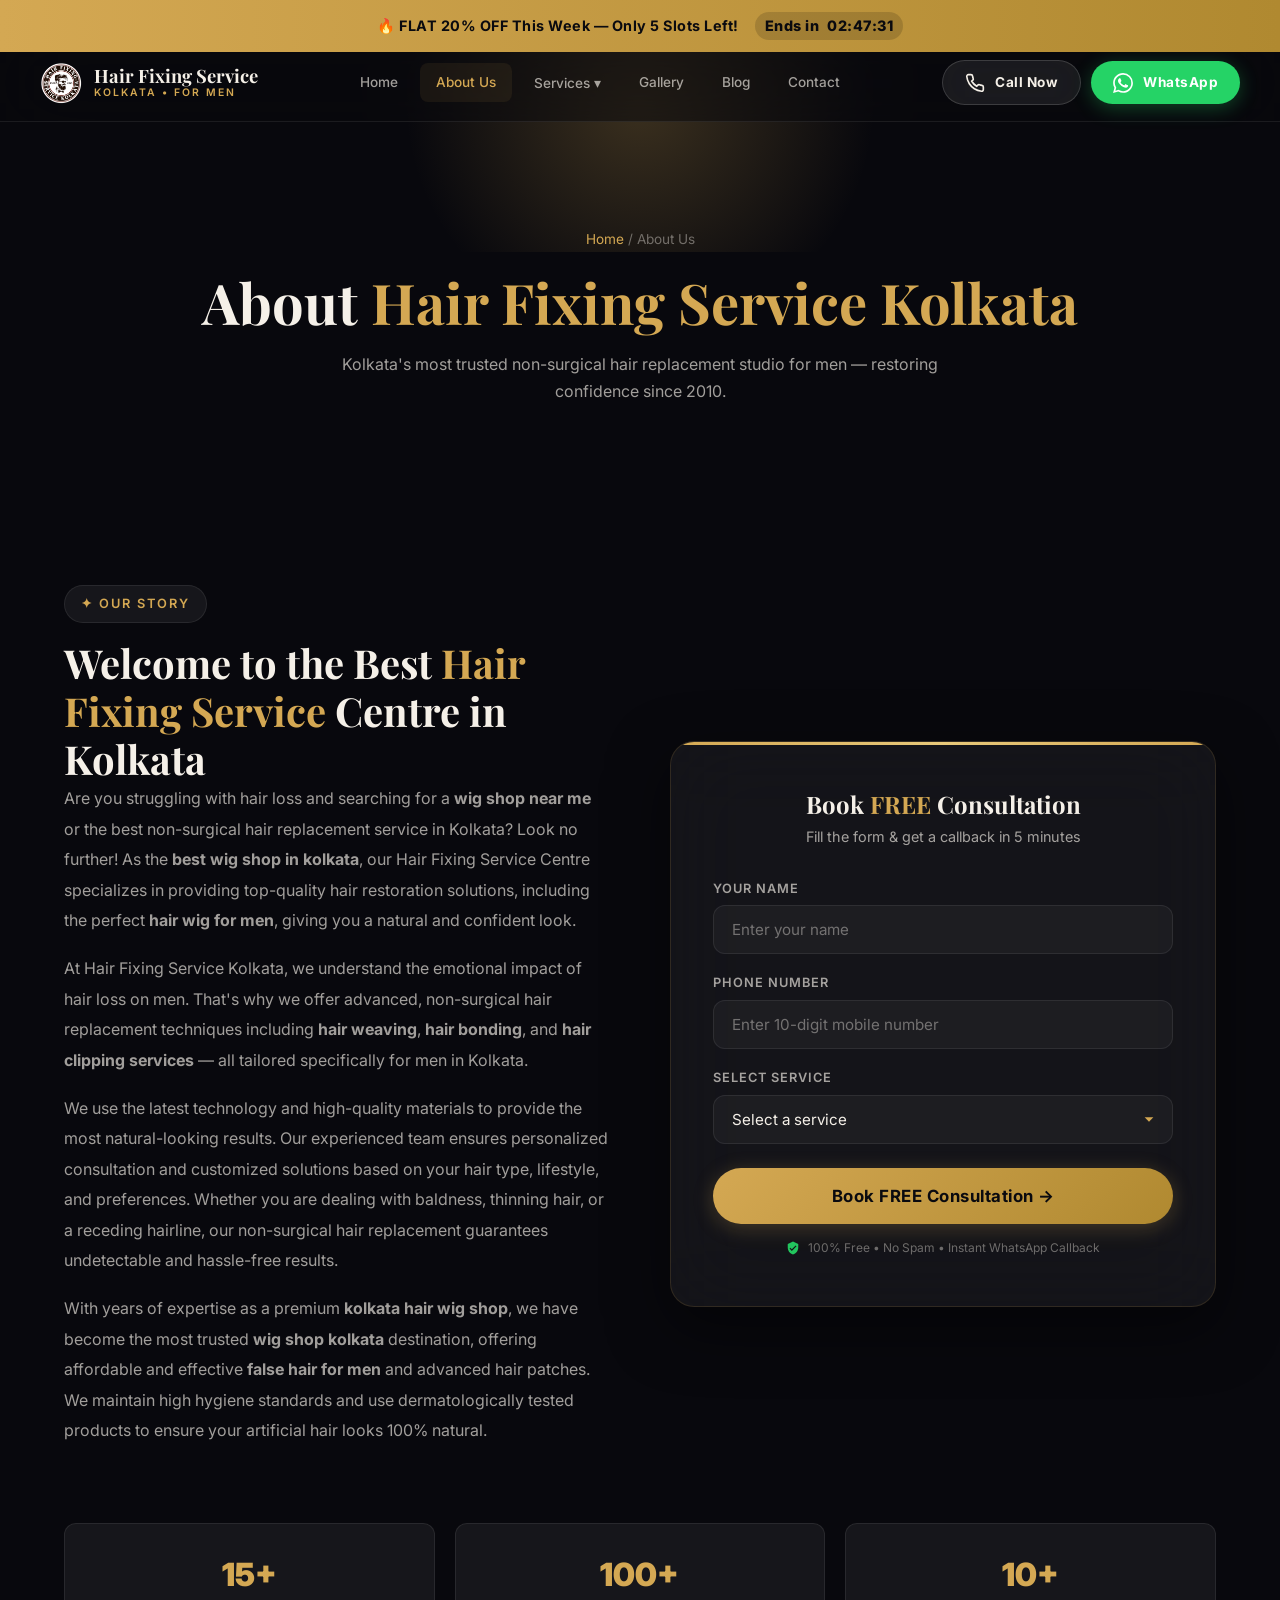
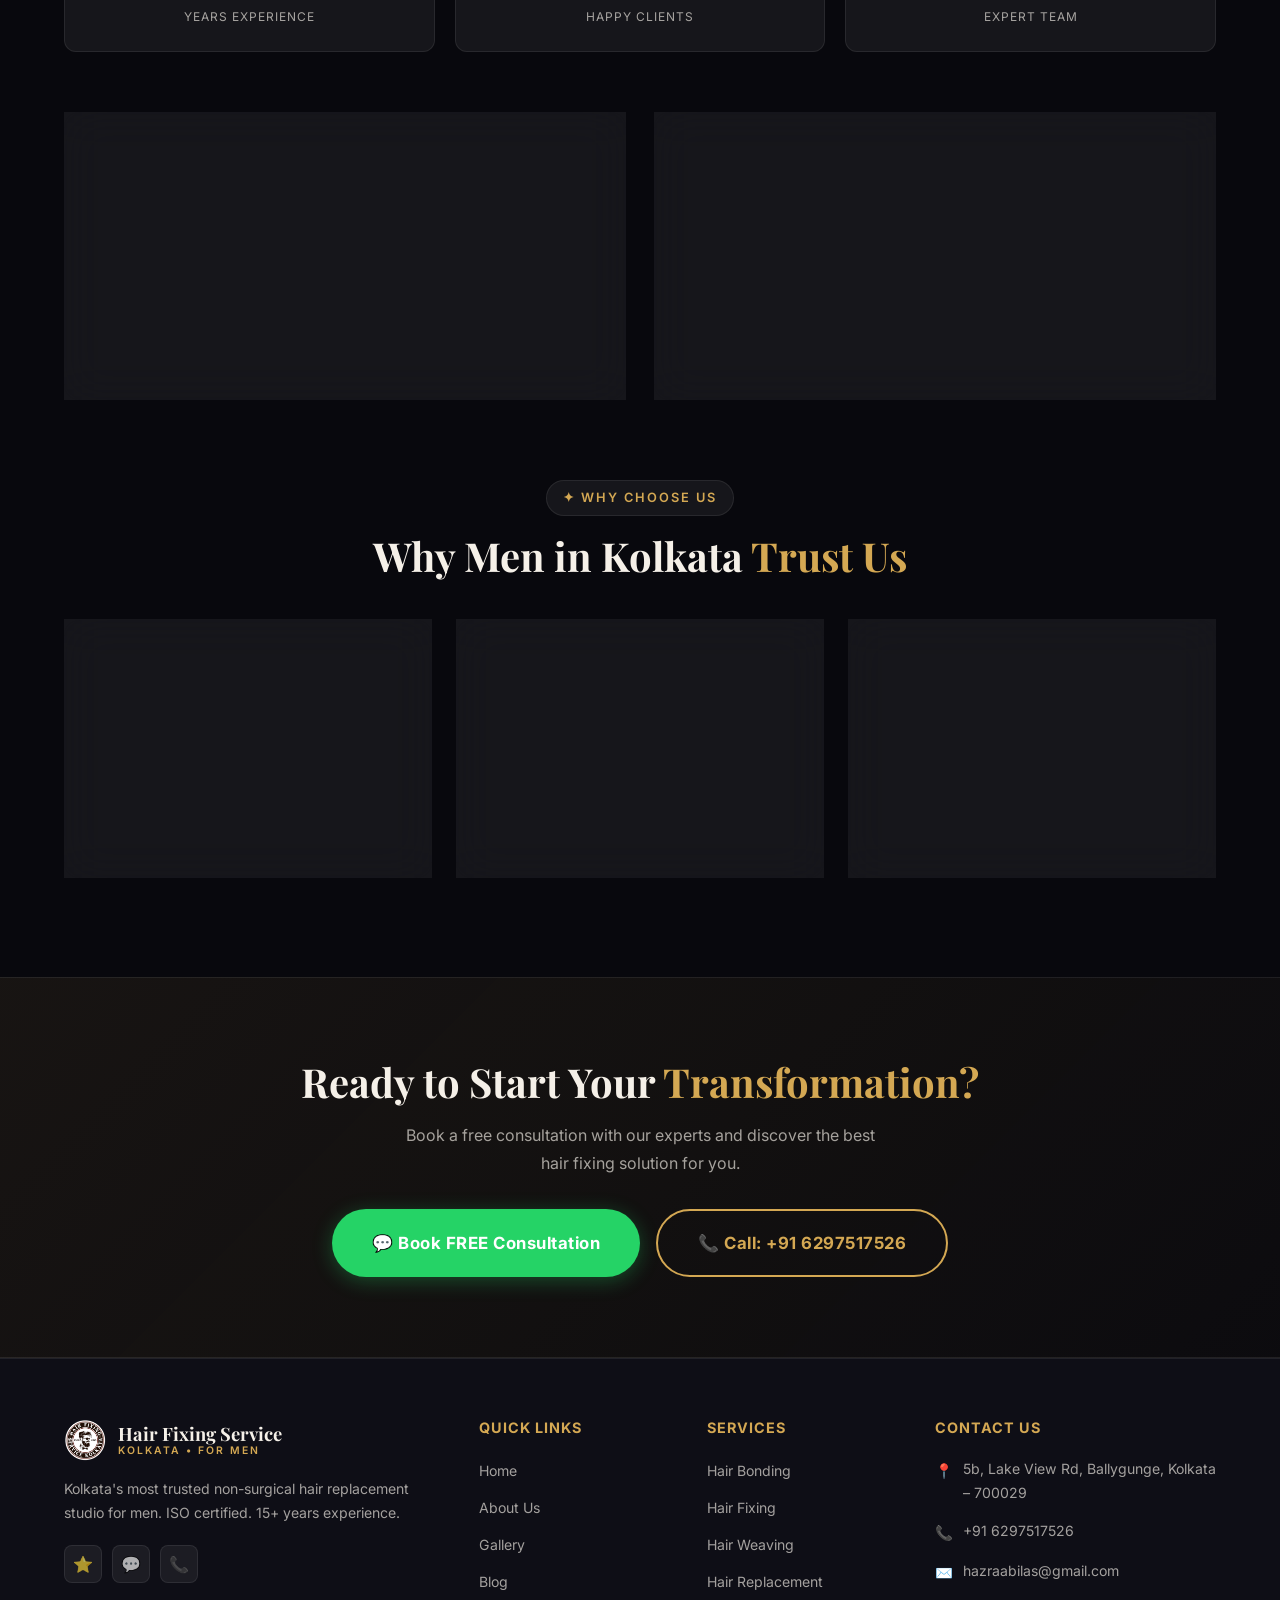
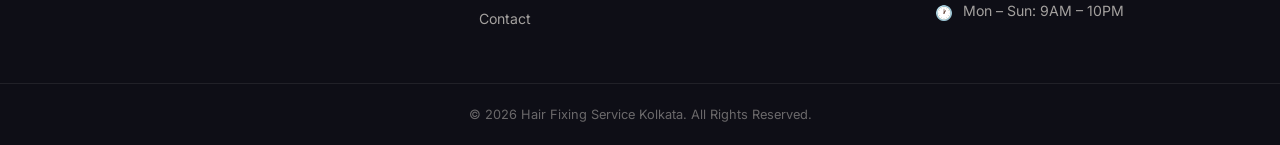
==== about.html @ 11f14f3f "second update" ====
<!DOCTYPE html>
<html lang="en">

<head>
    <meta charset="UTF-8">
    <meta name="viewport" content="width=device-width, initial-scale=1.0">
    <meta name="description"
        content="About Hair Fixing Service Kolkata — Kolkata's most trusted non-surgical hair replacement studio for men. 15+ years experience, 200+ happy clients, ISO certified. Learn about our mission, vision, and expert team.">
    <meta name="keywords"
        content="about hair fixing service kolkata, hair fixing studio kolkata, non surgical hair replacement kolkata, hair patch expert kolkata, best wig shop in kolkata, wig for men, kolkata hair wig shop, hair wig shop kolkata, hair wig for men kolkata, wig in kolkata, false hair for men, wig shop kolkata, wig shop in kolkata, best hair wig shop in kolkata">
    <title>About Us | Hair Fixing Service Kolkata | 15+ Years Trusted Experience</title>
    <link rel="icon" href="images/logo.png" sizes="32x32">
    <link rel="stylesheet" href="css/styles.css">
</head>

<body>

    <!-- URGENCY BANNER -->
    <div class="urgency-banner" id="urgencyBanner">
        <span>🔥 FLAT 20% OFF This Week — Only 5 Slots Left! <span class="countdown">Ends in <span
                    class="countdown-timer">02:47:33</span></span></span>
    </div>

    <!-- HEADER -->
    <header class="header has-banner" id="mainHeader">
        <div class="header-inner">
            <a href="index.html" class="logo">
                <img src="images/logo.png" alt="Hair Fixing Service Kolkata Logo">
                <div class="logo-text">Hair Fixing Service<small>Kolkata • For Men</small></div>
            </a>
            <nav class="nav-links" id="navLinks">
                <a href="index.html">Home</a>
                <a href="about.html" class="active">About Us</a>
                <div class="nav-dropdown">
                    <a href="#">Services ▾</a>
                    <div class="dropdown-menu">
                        <a href="hair-bonding.html">Hair Bonding</a>
                        <a href="hair-fixing.html">Hair Fixing</a>
                        <a href="hair-weaving.html">Hair Weaving</a>
                        <a href="hair-replacement.html">Hair Replacement</a>
                    </div>
                </div>
                <a href="gallery.html">Gallery</a>
                <a href="blog.html">Blog</a>
                <a href="contact.html">Contact</a>
            </nav>
            <div class="header-cta">
                <a href="tel:+916297517526" class="btn btn-call btn-sm"><svg class="btn-icon" viewBox="0 0 24 24"
                        fill="none" stroke="currentColor" stroke-width="2">
                        <path
                            d="M22 16.92v3a2 2 0 01-2.18 2 19.79 19.79 0 01-8.63-3.07 19.5 19.5 0 01-6-6 19.79 19.79 0 01-3.07-8.67A2 2 0 014.11 2h3a2 2 0 012 1.72c.127.96.361 1.903.7 2.81a2 2 0 01-.45 2.11L8.09 9.91a16 16 0 006 6l1.27-1.27a2 2 0 012.11-.45c.907.339 1.85.573 2.81.7A2 2 0 0122 16.92z" />
                    </svg>Call Now</a>
                <a href="https://wa.me/916297517526?text=Hi!%20I%20want%20to%20know%20about%20hair%20fixing%20services."
                    class="btn btn-whatsapp btn-sm" target="_blank"><svg class="btn-icon" viewBox="0 0 24 24"
                        fill="currentColor">
                        <path
                            d="M17.472 14.382c-.297-.149-1.758-.867-2.03-.967-.273-.099-.471-.148-.67.15-.197.297-.767.966-.94 1.164-.173.199-.347.223-.644.075-.297-.15-1.255-.463-2.39-1.475-.883-.788-1.48-1.761-1.653-2.059-.173-.297-.018-.458.13-.606.134-.133.298-.347.446-.52.149-.174.198-.298.298-.497.099-.198.05-.371-.025-.52-.075-.149-.669-1.612-.916-2.207-.242-.579-.487-.5-.669-.51-.173-.008-.371-.01-.57-.01-.198 0-.52.074-.792.372-.272.297-1.04 1.016-1.04 2.479 0 1.462 1.065 2.875 1.213 3.074.149.198 2.096 3.2 5.077 4.487.709.306 1.262.489 1.694.625.712.227 1.36.195 1.871.118.571-.085 1.758-.719 2.006-1.413.248-.694.248-1.289.173-1.413-.074-.124-.272-.198-.57-.347m-5.421 7.403h-.004a9.87 9.87 0 01-5.031-1.378l-.361-.214-3.741.982.998-3.648-.235-.374a9.86 9.86 0 01-1.51-5.26c.001-5.45 4.436-9.884 9.888-9.884 2.64 0 5.122 1.03 6.988 2.898a9.825 9.825 0 012.893 6.994c-.003 5.45-4.437 9.884-9.885 9.884m8.413-18.297A11.815 11.815 0 0012.05 0C5.495 0 .16 5.335.157 11.892c0 2.096.547 4.142 1.588 5.945L.057 24l6.305-1.654a11.882 11.882 0 005.683 1.448h.005c6.554 0 11.89-5.335 11.893-11.893a11.821 11.821 0 00-3.48-8.413z" />
                    </svg>WhatsApp</a>
            </div>
            <div class="menu-toggle" id="menuToggle"><span></span><span></span><span></span></div>
        </div>
    </header>
    <div class="nav-overlay" id="navOverlay"></div>

    <!-- PAGE HERO -->
    <section class="page-hero">
        <div class="container">
            <p class="breadcrumb"><a href="index.html">Home</a> / About Us</p>
            <h1>About <span class="text-gold">Hair Fixing Service Kolkata</span></h1>
            <p>Kolkata's most trusted non-surgical hair replacement studio for men — restoring confidence since 2010.
            </p>
        </div>
    </section>

    <!-- ABOUT CONTENT -->
    <section class="about-content">
        <div class="container">
            <div class="about-grid reveal">
                <div class="about-text">
                    <span class="section-tag">✦ Our Story</span>
                    <h2>Welcome to the Best <span class="text-gold">Hair Fixing Service</span> Centre in Kolkata</h2>
                    <p>Are you struggling with hair loss and searching for a <strong>wig shop near me</strong> or the
                        best non-surgical hair replacement service in Kolkata? Look no further! As the <strong>best wig
                            shop in kolkata</strong>, our Hair Fixing Service Centre specializes in providing
                        top-quality hair restoration solutions, including the perfect <strong>hair wig for men</strong>,
                        giving you a natural and confident look.</p>
                    <p>At Hair Fixing Service Kolkata, we understand the emotional impact of hair loss on men. That's
                        why we offer advanced, non-surgical hair replacement techniques including <strong>hair
                            weaving</strong>, <strong>hair bonding</strong>, and <strong>hair clipping services</strong>
                        — all tailored specifically for men in Kolkata.</p>
                    <p>We use the latest technology and high-quality materials to provide the most natural-looking
                        results. Our experienced team ensures personalized consultation and customized solutions based
                        on your hair type, lifestyle, and preferences. Whether you are dealing with baldness, thinning
                        hair, or a receding hairline, our non-surgical hair replacement guarantees undetectable and
                        hassle-free results.</p>
                    <p>With years of expertise as a premium <strong>kolkata hair wig shop</strong>, we have become the
                        most trusted <strong>wig shop kolkata</strong> destination, offering affordable and effective
                        <strong>false hair for men</strong> and advanced hair patches. We maintain high hygiene
                        standards and use dermatologically tested products to ensure your artificial hair looks 100%
                        natural.</p>
                </div>
                <div>
                    <div class="hero-form-card">
                        <h3>Book <span class="text-gold">FREE</span> Consultation</h3>
                        <p class="form-subtitle">Fill the form & get a callback in 5 minutes</p>
                        <form class="lead-form">
                            <div class="form-group">
                                <label for="aboutName">Your Name</label>
                                <input type="text" id="aboutName" name="name" placeholder="Enter your name" required>
                            </div>
                            <div class="form-group">
                                <label for="aboutPhone">Phone Number</label>
                                <input type="tel" id="aboutPhone" name="phone"
                                    placeholder="Enter 10-digit mobile number" required>
                            </div>
                            <div class="form-group">
                                <label for="aboutService">Select Service</label>
                                <select id="aboutService" name="service">
                                    <option value="General Enquiry">Select a service</option>
                                    <option value="Hair Bonding">Hair Bonding</option>
                                    <option value="Hair Fixing">Hair Fixing</option>
                                    <option value="Hair Weaving">Hair Weaving</option>
                                    <option value="Non-Surgical Hair Replacement">Non-Surgical Hair Replacement</option>
                                </select>
                            </div>
                            <button type="submit" class="btn btn-primary btn-lg form-submit-btn">Book FREE Consultation
                                →</button>
                        </form>
                        <div class="form-trust">
                            <svg viewBox="0 0 24 24" fill="currentColor" width="14" height="14">
                                <path
                                    d="M12 1L3 5v6c0 5.55 3.84 10.74 9 12 5.16-1.26 9-6.45 9-12V5l-9-4zm-2 16l-4-4 1.41-1.41L10 14.17l6.59-6.59L18 9l-8 8z" />
                            </svg>
                            100% Free • No Spam • Instant WhatsApp Callback
                        </div>
                    </div>
                </div>
            </div>

            <!-- Stats -->
            <div class="stats-grid reveal" style="margin-top:60px;">
                <div class="stat-card">
                    <div class="stat-number" data-count="15" data-suffix="+">0</div>
                    <div class="stat-label">Years Experience</div>
                </div>
                <div class="stat-card">
                    <div class="stat-number" data-count="200" data-suffix="+">0</div>
                    <div class="stat-label">Happy Clients</div>
                </div>
                <div class="stat-card">
                    <div class="stat-number" data-count="10" data-suffix="+">0</div>
                    <div class="stat-label">Expert Team</div>
                </div>
            </div>

            <!-- Mission & Vision -->
            <div class="mv-grid reveal">
                <div class="mv-card glass-card">
                    <h3>🎯 Our Mission</h3>
                    <p>To restore confidence and self-esteem in men experiencing hair loss. We provide cutting-edge,
                        non-surgical hair replacement solutions that offer a natural look and long-lasting results. Our
                        team is dedicated to helping men regain their youthful appearance with safe, affordable, and
                        effective hair restoration techniques.</p>
                </div>
                <div class="mv-card glass-card">
                    <h3>🔭 Our Vision</h3>
                    <p>To be the leading non-surgical hair replacement centre in Kolkata, recognized for excellence in
                        service, innovation, and customer satisfaction. We aim to revolutionize the hair replacement
                        industry by continually improving our techniques and products while maintaining the highest
                        standards of quality.</p>
                </div>
            </div>

            <!-- Why Choose Us -->
            <div style="text-align:center;margin-top:80px;" class="reveal">
                <span class="section-tag">✦ Why Choose Us</span>
                <h2>Why Men in Kolkata <span class="text-gold">Trust Us</span></h2>
            </div>
            <div class="why-grid reveal">
                <div class="glass-card" style="text-align:center;">
                    <div class="service-icon">😌</div>
                    <h3>Comfortable</h3>
                    <p>We believe looking good should never come at the cost of comfort. Our solutions are light,
                        secure, and easy to maintain — designed to blend seamlessly with your lifestyle.</p>
                </div>
                <div class="glass-card" style="text-align:center;">
                    <div class="service-icon">👁️</div>
                    <h3>Undetectable Natural Look</h3>
                    <p>Each solution is crafted to match your hairline, texture, and style for a flawless blend. No one
                        can tell the difference — not even you.</p>
                </div>
                <div class="glass-card" style="text-align:center;">
                    <div class="service-icon">🔒</div>
                    <h3>Long-Lasting Secure Fit</h3>
                    <p>Our hair solutions stay firm through daily life — no slips, no worries. Whether you're working,
                        exercising, or enjoying your day, your look stays perfect.</p>
                </div>
            </div>
        </div>
    </section>

    <!-- CTA -->
    <section class="cta-section reveal">
        <div class="container">
            <h2>Ready to Start Your <span class="text-gold">Transformation?</span></h2>
            <p>Book a free consultation with our experts and discover the best hair fixing solution for you.</p>
            <div class="cta-buttons">
                <a href="https://wa.me/916297517526?text=Hi!%20I%20want%20to%20book%20a%20FREE%20consultation."
                    class="btn btn-whatsapp btn-lg btn-pulse" target="_blank">💬 Book FREE Consultation</a>
                <a href="tel:+916297517526" class="btn btn-outline btn-lg">📞 Call: +91 6297517526</a>
            </div>
        </div>
    </section>

    <!-- FOOTER -->
    <footer class="footer">
        <div class="container">
            <div class="footer-grid">
                <div class="footer-brand">
                    <a href="index.html" class="logo"><img src="images/logo.png" alt="Logo">
                        <div class="logo-text">Hair Fixing Service<small>Kolkata • For Men</small></div>
                    </a>
                    <p>Kolkata's most trusted non-surgical hair replacement studio for men. ISO certified. 15+ years
                        experience.</p>
                    <div class="footer-social"><a href="https://g.page/r/CY317oGXOC3zEBM/review" target="_blank">⭐</a><a
                            href="https://wa.me/916297517526" target="_blank">💬</a><a href="tel:+916297517526">📞</a>
                    </div>
                </div>
                <div class="footer-col">
                    <h4>Quick Links</h4>
                    <ul>
                        <li><a href="index.html">Home</a></li>
                        <li><a href="about.html">About Us</a></li>
                        <li><a href="gallery.html">Gallery</a></li>
                        <li><a href="blog.html">Blog</a></li>
                        <li><a href="contact.html">Contact</a></li>
                    </ul>
                </div>
                <div class="footer-col">
                    <h4>Services</h4>
                    <ul>
                        <li><a href="hair-bonding.html">Hair Bonding</a></li>
                        <li><a href="hair-fixing.html">Hair Fixing</a></li>
                        <li><a href="hair-weaving.html">Hair Weaving</a></li>
                        <li><a href="hair-replacement.html">Hair Replacement</a></li>
                    </ul>
                </div>
                <div class="footer-col">
                    <h4>Contact Us</h4>
                    <div class="footer-contact-item"><span class="fc-icon">📍</span>
                        <p>5b, Lake View Rd, Ballygunge, Kolkata – 700029</p>
                    </div>
                    <div class="footer-contact-item"><span class="fc-icon">📞</span><a href="tel:+916297517526">+91
                            6297517526</a></div>
                    <div class="footer-contact-item"><span class="fc-icon">✉️</span><a
                            href="mailto:hazraabilas@gmail.com">hazraabilas@gmail.com</a></div>
                    <div class="footer-contact-item"><span class="fc-icon">🕐</span>
                        <p>Mon – Sun: 9AM – 10PM</p>
                    </div>
                </div>
            </div>
        </div>
        <div class="footer-bottom">
            <div class="container">© 2026 Hair Fixing Service Kolkata. All Rights Reserved.</div>
        </div>
    </footer>

    <!-- Mobile CTA -->
    <div class="mobile-cta-bar">
        <div class="cta-bar-inner"><a href="https://wa.me/916297517526?text=Hi!%20I%20want%20a%20FREE%20consultation."
                class="btn btn-whatsapp" target="_blank">💬 WhatsApp Us</a><a href="tel:+916297517526"
                class="btn btn-primary">📞 Call Now</a></div>
    </div>

    <script src="js/main.js"></script>
</body>

</html>
---- css/styles.css ----
/* ═══════════════════════════════════════════════
   HAIR FIXING SERVICE KOLKATA — DESIGN SYSTEM
   Dark Glassmorphism Lead Funnel Theme
   ═══════════════════════════════════════════════ */

/* Google Fonts */
@import url('https://fonts.googleapis.com/css2?family=Inter:wght@300;400;500;600;700;800;900&family=Playfair+Display:wght@400;500;600;700;800&display=swap');

/* ── CSS Variables ── */
:root {
    /* Colors */
    --bg-primary: #08080d;
    --bg-secondary: #0e0e16;
    --bg-card: rgba(255, 255, 255, 0.04);
    --bg-glass: rgba(255, 255, 255, 0.06);
    --bg-glass-hover: rgba(255, 255, 255, 0.1);
    --border-glass: rgba(255, 255, 255, 0.08);
    --border-glass-hover: rgba(212, 168, 83, 0.3);

    --gold-primary: #d4a853;
    --gold-light: #e8c97a;
    --gold-dark: #b08930;
    --gold-glow: rgba(212, 168, 83, 0.25);

    --green-whatsapp: #25D366;
    --green-whatsapp-dark: #1ebe57;

    --text-primary: #f5f0e8;
    --text-secondary: rgba(245, 240, 232, 0.65);
    --text-muted: rgba(245, 240, 232, 0.4);

    --danger: #ef4444;
    --success: #22c55e;

    /* Typography */
    --font-body: 'Inter', sans-serif;
    --font-heading: 'Playfair Display', serif;

    /* Spacing */
    --section-padding: 100px 0;
    --container-width: 1200px;
    --container-padding: 0 24px;

    /* Effects */
    --glass-blur: blur(20px);
    --glass-blur-heavy: blur(40px);
    --transition-fast: 0.2s ease;
    --transition-base: 0.3s ease;
    --transition-slow: 0.5s ease;
    --shadow-glow: 0 0 40px rgba(212, 168, 83, 0.15);
    --shadow-card: 0 8px 32px rgba(0, 0, 0, 0.4);
    --radius-sm: 8px;
    --radius-md: 12px;
    --radius-lg: 16px;
    --radius-xl: 24px;
    --radius-full: 9999px;
}

/* ── Reset & Base ── */
*,
*::before,
*::after {
    margin: 0;
    padding: 0;
    box-sizing: border-box;
}

html {
    scroll-behavior: smooth;
    font-size: 16px;
}

body {
    font-family: var(--font-body);
    background: var(--bg-primary);
    color: var(--text-primary);
    line-height: 1.7;
    overflow-x: hidden;
    -webkit-font-smoothing: antialiased;
}

a {
    color: var(--gold-primary);
    text-decoration: none;
    transition: color var(--transition-fast);
}

a:hover {
    color: var(--gold-light);
}

img {
    max-width: 100%;
    display: block;
}

ul {
    list-style: none;
}

.container {
    max-width: var(--container-width);
    margin: 0 auto;
    padding: var(--container-padding);
}

h1,
h2,
h3,
h4,
h5,
h6 {
    font-family: var(--font-heading);
    font-weight: 700;
    line-height: 1.2;
    color: var(--text-primary);
}

h1 {
    font-size: clamp(2rem, 5vw, 3.5rem);
}

h2 {
    font-size: clamp(1.6rem, 4vw, 2.5rem);
}

h3 {
    font-size: clamp(1.2rem, 3vw, 1.5rem);
}

/* ── Utility Classes ── */
.text-gold {
    color: var(--gold-primary);
}

.text-center {
    text-align: center;
}

.text-secondary {
    color: var(--text-secondary);
}

.font-body {
    font-family: var(--font-body);
}

.section-tag {
    display: inline-flex;
    align-items: center;
    gap: 8px;
    padding: 6px 16px;
    background: var(--bg-glass);
    border: 1px solid var(--border-glass);
    border-radius: var(--radius-full);
    font-size: 0.8rem;
    font-weight: 600;
    text-transform: uppercase;
    letter-spacing: 2px;
    color: var(--gold-primary);
    font-family: var(--font-body);
    margin-bottom: 16px;
}

.section-subtitle {
    font-family: var(--font-body);
    font-size: 1.05rem;
    color: var(--text-secondary);
    max-width: 650px;
    margin: 0 auto;
    line-height: 1.8;
}

/* ── Glass Cards ── */
.glass-card {
    background: var(--bg-glass);
    backdrop-filter: var(--glass-blur);
    -webkit-backdrop-filter: var(--glass-blur);
    border: 1px solid var(--border-glass);
    border-radius: var(--radius-lg);
    padding: 32px;
    transition: all var(--transition-base);
}

.glass-card:hover {
    background: var(--bg-glass-hover);
    border-color: var(--border-glass-hover);
    box-shadow: var(--shadow-glow);
    transform: translateY(-4px);
}

/* ── Buttons ── */
.btn {
    display: inline-flex;
    align-items: center;
    justify-content: center;
    gap: 10px;
    padding: 14px 32px;
    border: none;
    border-radius: var(--radius-full);
    font-family: var(--font-body);
    font-size: 0.95rem;
    font-weight: 700;
    cursor: pointer;
    transition: all var(--transition-base);
    text-decoration: none;
    letter-spacing: 0.5px;
}

.btn-primary {
    background: linear-gradient(135deg, var(--gold-primary), var(--gold-dark));
    color: #0a0a0f;
    box-shadow: 0 4px 20px var(--gold-glow);
}

.btn-primary:hover {
    background: linear-gradient(135deg, var(--gold-light), var(--gold-primary));
    box-shadow: 0 6px 30px rgba(212, 168, 83, 0.4);
    transform: translateY(-2px);
    color: #0a0a0f;
}

.btn-whatsapp {
    background: var(--green-whatsapp);
    color: #fff;
    box-shadow: 0 4px 20px rgba(37, 211, 102, 0.3);
}

.btn-whatsapp:hover {
    background: var(--green-whatsapp-dark);
    box-shadow: 0 6px 30px rgba(37, 211, 102, 0.45);
    transform: translateY(-2px);
    color: #fff;
}

.btn-outline {
    background: transparent;
    border: 2px solid var(--gold-primary);
    color: var(--gold-primary);
}

.btn-outline:hover {
    background: var(--gold-primary);
    color: #0a0a0f;
}

.btn-call {
    background: rgba(255, 255, 255, 0.08);
    border: 1px solid rgba(255, 255, 255, 0.15);
    color: var(--text-primary);
    backdrop-filter: var(--glass-blur);
}

.btn-call:hover {
    background: rgba(255, 255, 255, 0.15);
    border-color: var(--gold-primary);
    color: var(--gold-primary);
}

.btn-sm {
    padding: 10px 22px;
    font-size: 0.85rem;
}

.btn-lg {
    padding: 18px 40px;
    font-size: 1.05rem;
}

.btn-icon {
    width: 20px;
    height: 20px;
}

/* Pulse Animation for CTA */
@keyframes pulse-glow {

    0%,
    100% {
        box-shadow: 0 0 20px var(--gold-glow);
    }

    50% {
        box-shadow: 0 0 40px rgba(212, 168, 83, 0.4);
    }
}

.btn-pulse {
    animation: pulse-glow 2s ease-in-out infinite;
}

/* ══════════════════════════════
   URGENCY BANNER
   ══════════════════════════════ */
.urgency-banner {
    background: linear-gradient(90deg, #d4a853, #b08930, #d4a853);
    background-size: 200% 100%;
    animation: shimmer 3s linear infinite;
    color: #0a0a0f;
    text-align: center;
    padding: 12px 20px;
    font-weight: 700;
    font-size: 0.9rem;
    letter-spacing: 0.5px;
    position: relative;
    z-index: 1001;
}

.urgency-banner span {
    display: inline-flex;
    align-items: center;
    gap: 8px;
}

.urgency-banner .countdown {
    background: rgba(0, 0, 0, 0.15);
    padding: 2px 10px;
    border-radius: var(--radius-full);
    font-weight: 800;
    margin-left: 8px;
}

@keyframes shimmer {
    0% {
        background-position: 200% 0;
    }

    100% {
        background-position: -200% 0;
    }
}

/* ══════════════════════════════
   HEADER / NAVIGATION
   ══════════════════════════════ */
.header {
    position: fixed;
    top: 0;
    left: 0;
    right: 0;
    z-index: 1000;
    transition: all var(--transition-base);
    padding: 0;
}

.header.has-banner {
    top: 44px;
}

.header-inner {
    display: flex;
    align-items: center;
    justify-content: space-between;
    padding: 16px 40px;
    background: rgba(8, 8, 13, 0.5);
    backdrop-filter: var(--glass-blur-heavy);
    -webkit-backdrop-filter: var(--glass-blur-heavy);
    border-bottom: 1px solid var(--border-glass);
}

.header.scrolled .header-inner {
    padding: 10px 40px;
    background: rgba(8, 8, 13, 0.92);
    border-bottom-color: var(--border-glass-hover);
}

.logo {
    display: flex;
    align-items: center;
    gap: 12px;
    text-decoration: none;
}

.logo img {
    height: 42px;
    width: auto;
}

.logo-text {
    font-family: var(--font-heading);
    font-size: 1.15rem;
    font-weight: 700;
    color: var(--text-primary);
    line-height: 1.2;
}

.logo-text small {
    display: block;
    font-family: var(--font-body);
    font-size: 0.65rem;
    color: var(--gold-primary);
    font-weight: 600;
    letter-spacing: 2px;
    text-transform: uppercase;
}

.nav-links {
    display: flex;
    align-items: center;
    gap: 6px;
}

.nav-links a {
    padding: 8px 16px;
    color: var(--text-secondary);
    font-size: 0.85rem;
    font-weight: 500;
    border-radius: var(--radius-sm);
    transition: all var(--transition-fast);
    position: relative;
}

.nav-links a:hover,
.nav-links a.active {
    color: var(--gold-primary);
    background: rgba(212, 168, 83, 0.08);
}

/* Service Dropdown */
.nav-dropdown {
    position: relative;
}

.nav-dropdown .dropdown-menu {
    position: absolute;
    top: 100%;
    left: 0;
    min-width: 260px;
    background: rgba(14, 14, 22, 0.96);
    backdrop-filter: var(--glass-blur-heavy);
    border: 1px solid var(--border-glass);
    border-radius: var(--radius-md);
    padding: 8px;
    opacity: 0;
    visibility: hidden;
    transform: translateY(10px);
    transition: all var(--transition-base);
    box-shadow: var(--shadow-card);
}

.nav-dropdown:hover .dropdown-menu {
    opacity: 1;
    visibility: visible;
    transform: translateY(4px);
}

.dropdown-menu a {
    display: block;
    padding: 10px 16px;
    border-radius: var(--radius-sm);
    font-size: 0.85rem;
}

.dropdown-menu a:hover {
    background: var(--bg-glass-hover);
}

.header-cta {
    display: flex;
    align-items: center;
    gap: 10px;
}

/* Mobile Menu Toggle */
.menu-toggle {
    display: none;
    flex-direction: column;
    gap: 5px;
    cursor: pointer;
    padding: 8px;
    z-index: 1010;
}

.menu-toggle span {
    width: 24px;
    height: 2px;
    background: var(--text-primary);
    border-radius: 2px;
    transition: all var(--transition-base);
}

.menu-toggle.active span:nth-child(1) {
    transform: rotate(45deg) translate(5px, 5px);
}

.menu-toggle.active span:nth-child(2) {
    opacity: 0;
}

.menu-toggle.active span:nth-child(3) {
    transform: rotate(-45deg) translate(5px, -5px);
}

/* ══════════════════════════════
   HERO SECTION
   ══════════════════════════════ */
.hero {
    min-height: 100vh;
    display: flex;
    align-items: center;
    position: relative;
    overflow: hidden;
    padding: 140px 0 80px;
}

.hero::before {
    content: '';
    position: absolute;
    top: -200px;
    right: -200px;
    width: 600px;
    height: 600px;
    background: radial-gradient(circle, var(--gold-glow), transparent 70%);
    pointer-events: none;
}

.hero::after {
    content: '';
    position: absolute;
    bottom: -150px;
    left: -150px;
    width: 400px;
    height: 400px;
    background: radial-gradient(circle, rgba(212, 168, 83, 0.08), transparent 70%);
    pointer-events: none;
}

.hero .container {
    display: grid;
    grid-template-columns: 1fr 1fr;
    gap: 60px;
    align-items: center;
    position: relative;
    z-index: 2;
}

.hero-content {
    display: flex;
    flex-direction: column;
    justify-content: center;
}

.hero-badge {
    display: inline-flex;
    align-items: center;
    gap: 8px;
    padding: 8px 18px;
    background: rgba(34, 197, 94, 0.1);
    border: 1px solid rgba(34, 197, 94, 0.25);
    border-radius: var(--radius-full);
    color: var(--success);
    font-size: 0.8rem;
    font-weight: 600;
    margin-bottom: 24px;
    animation: pulse-glow-green 2s ease-in-out infinite;
}

@keyframes pulse-glow-green {

    0%,
    100% {
        box-shadow: 0 0 10px rgba(34, 197, 94, 0.1);
    }

    50% {
        box-shadow: 0 0 25px rgba(34, 197, 94, 0.2);
    }
}

.hero h1 {
    margin-bottom: 20px;
    font-size: clamp(2.2rem, 5vw, 3.6rem);
}

.hero h1 .highlight {
    background: linear-gradient(135deg, var(--gold-primary), var(--gold-light));
    -webkit-background-clip: text;
    -webkit-text-fill-color: transparent;
    background-clip: text;
}

.hero-description {
    font-size: 1.05rem;
    color: var(--text-secondary);
    margin-bottom: 20px;
    line-height: 1.8;
}

/* ── Premium Price Badge ── */
.hero-price-badge {
    display: inline-flex;
    align-items: center;
    justify-content: center;
    gap: 18px;
    padding: 20px 44px;
    border-radius: var(--radius-lg);
    margin-bottom: 28px;
    font-family: var(--font-body);
    position: relative;
    overflow: hidden;
    animation: badge-glow 3s ease-in-out infinite;
    text-align: center;
    /* Gradient border trick */
    background: linear-gradient(135deg, rgba(212, 168, 83, 0.1), rgba(8, 8, 13, 0.95)) padding-box,
        linear-gradient(135deg, var(--gold-primary), rgba(212, 168, 83, 0.15), var(--gold-light), rgba(212, 168, 83, 0.15), var(--gold-primary)) border-box;
    border: 2px solid transparent;
}

@keyframes badge-glow {

    0%,
    100% {
        box-shadow: 0 0 25px rgba(212, 168, 83, 0.15), 0 0 60px rgba(212, 168, 83, 0.05), inset 0 0 20px rgba(212, 168, 83, 0.04);
    }

    50% {
        box-shadow: 0 0 45px rgba(212, 168, 83, 0.35), 0 0 90px rgba(212, 168, 83, 0.12), inset 0 0 30px rgba(212, 168, 83, 0.08);
    }
}

.price-sparkle {
    color: var(--gold-light);
    font-size: 1.4rem;
    animation: sparkle-rotate 2s ease-in-out infinite;
    text-shadow: 0 0 10px rgba(212, 168, 83, 0.6);
    filter: drop-shadow(0 0 4px rgba(212, 168, 83, 0.4));
}

@keyframes sparkle-rotate {

    0%,
    100% {
        transform: rotate(0deg) scale(1);
        opacity: 0.7;
    }

    50% {
        transform: rotate(180deg) scale(1.3);
        opacity: 1;
    }
}

.price-content {
    display: flex;
    flex-direction: column;
    align-items: center;
    gap: 2px;
}

.price-label {
    font-size: 0.75rem;
    color: var(--text-secondary);
    text-transform: uppercase;
    letter-spacing: 1.5px;
    font-weight: 500;
}

.price-amount {
    font-size: 2.4rem;
    font-weight: 900;
    background: linear-gradient(135deg, var(--gold-light), var(--gold-primary), #fff5d4, var(--gold-primary), var(--gold-light));
    background-size: 300% 100%;
    -webkit-background-clip: text;
    -webkit-text-fill-color: transparent;
    background-clip: text;
    animation: price-shimmer 4s linear infinite;
    letter-spacing: 1px;
    text-shadow: none;
    filter: drop-shadow(0 2px 8px rgba(212, 168, 83, 0.3));
}

@keyframes price-shimmer {
    0% {
        background-position: 200% 0;
    }

    100% {
        background-position: -200% 0;
    }
}

.price-shimmer {
    position: absolute;
    top: 0;
    left: -100%;
    width: 60%;
    height: 100%;
    background: linear-gradient(90deg, transparent, rgba(212, 168, 83, 0.08), transparent);
    animation: shimmer-sweep 4s ease-in-out infinite;
}

@keyframes shimmer-sweep {
    0% {
        left: -100%;
    }

    50% {
        left: 100%;
    }

    100% {
        left: 100%;
    }
}

/* ── Modern Hero Buttons (Side-by-Side) ── */
.hero-buttons-row {
    display: flex;
    gap: 14px;
    margin-bottom: 36px;
    flex-wrap: wrap;
}

.hero-btn-whatsapp,
.hero-btn-call {
    flex: 1;
    min-width: 160px;
    padding: 16px 24px;
    border-radius: var(--radius-md);
    font-size: 1rem;
    font-weight: 700;
    position: relative;
    overflow: hidden;
    letter-spacing: 0.5px;
    transition: all 0.35s cubic-bezier(0.25, 0.46, 0.45, 0.94);
}

/* WhatsApp — Green Neon Gradient */
.hero-btn-whatsapp {
    background: linear-gradient(135deg, #25D366, #128C7E);
    color: #fff;
    border: none;
    box-shadow: 0 4px 20px rgba(37, 211, 102, 0.3), 0 0 0 0 rgba(37, 211, 102, 0);
}

.hero-btn-whatsapp:hover {
    background: linear-gradient(135deg, #2BEA73, #25D366);
    box-shadow: 0 8px 32px rgba(37, 211, 102, 0.45), 0 0 20px rgba(37, 211, 102, 0.15);
    transform: translateY(-3px) scale(1.02);
    color: #fff;
}

/* Call — Glass Blue Frost */
.hero-btn-call {
    background: rgba(255, 255, 255, 0.06);
    backdrop-filter: blur(12px);
    -webkit-backdrop-filter: blur(12px);
    color: var(--text-primary);
    border: 1.5px solid rgba(96, 165, 250, 0.3);
    box-shadow: 0 4px 20px rgba(96, 165, 250, 0.08), inset 0 1px 0 rgba(255, 255, 255, 0.06);
}

.hero-btn-call:hover {
    background: rgba(96, 165, 250, 0.12);
    border-color: rgba(96, 165, 250, 0.55);
    box-shadow: 0 8px 32px rgba(96, 165, 250, 0.2), 0 0 20px rgba(96, 165, 250, 0.1), inset 0 1px 0 rgba(255, 255, 255, 0.1);
    transform: translateY(-3px) scale(1.02);
    color: #fff;
}

/* Icon Ring for Buttons */
.btn-icon-ring {
    display: inline-flex;
    align-items: center;
    justify-content: center;
    width: 36px;
    height: 36px;
    border-radius: 50%;
    background: rgba(255, 255, 255, 0.15);
    flex-shrink: 0;
    transition: all 0.3s ease;
}

.hero-btn-whatsapp .btn-icon-ring {
    background: rgba(255, 255, 255, 0.2);
}

.hero-btn-call .btn-icon-ring {
    background: rgba(96, 165, 250, 0.15);
    border: 1px solid rgba(96, 165, 250, 0.2);
}

.hero-btn-whatsapp:hover .btn-icon-ring {
    background: rgba(255, 255, 255, 0.3);
    transform: scale(1.1);
}

.hero-btn-call:hover .btn-icon-ring {
    background: rgba(96, 165, 250, 0.25);
    border-color: rgba(96, 165, 250, 0.4);
    transform: scale(1.1);
}

.btn-icon-ring .btn-icon {
    width: 18px;
    height: 18px;
}

.btn-label {
    font-weight: 700;
    letter-spacing: 0.3px;
}

/* Button Ripple Effect */
.btn-ripple {
    position: absolute;
    top: 50%;
    left: 50%;
    width: 0;
    height: 0;
    border-radius: 50%;
    background: rgba(255, 255, 255, 0.2);
    transform: translate(-50%, -50%);
    pointer-events: none;
    transition: width 0.6s ease, height 0.6s ease, opacity 0.6s ease;
    opacity: 0;
}

.btn-ripple.active {
    width: 400px;
    height: 400px;
    opacity: 0;
}

/* ── Hero Stagger Entrance Animation ── */
.hero-stagger {
    opacity: 0;
    transform: translateY(25px);
    transition: opacity 0.6s ease, transform 0.6s ease;
}

.hero-stagger.animated {
    opacity: 1;
    transform: translateY(0);
}

/* ── Hero Stats ── */
.hero-stats {
    display: flex;
    gap: 36px;
    padding-top: 30px;
    border-top: 1px solid var(--border-glass);
}

.hero-stat {
    text-align: center;
}

.hero-stat .number {
    font-size: 1.8rem;
    font-weight: 800;
    color: var(--gold-primary);
    font-family: var(--font-body);
}

.hero-stat .label {
    font-size: 0.75rem;
    color: var(--text-secondary);
    text-transform: uppercase;
    letter-spacing: 1px;
    font-weight: 500;
}

/* Hero Visual / Form Side */
.hero-visual {
    position: relative;
    display: flex;
    align-items: stretch;
}

.hero-form-card {
    background: rgba(255, 255, 255, 0.05);
    backdrop-filter: var(--glass-blur-heavy);
    -webkit-backdrop-filter: var(--glass-blur-heavy);
    border: 1px solid rgba(212, 168, 83, 0.15);
    border-radius: var(--radius-xl);
    padding: 48px 42px;
    box-shadow: 0 20px 60px rgba(0, 0, 0, 0.5);
    position: relative;
    overflow: hidden;
    width: 100%;
    animation: form-float 6s ease-in-out infinite;
    transition: transform 0.15s ease, box-shadow 0.3s ease;
}

@keyframes form-float {

    0%,
    100% {
        transform: translateY(0);
    }

    50% {
        transform: translateY(-8px);
    }
}

.hero-form-card::before {
    content: '';
    position: absolute;
    top: 0;
    left: 0;
    right: 0;
    height: 3px;
    background: linear-gradient(90deg, var(--gold-primary), var(--gold-light), var(--gold-primary));
}

.hero-form-card h3 {
    font-family: var(--font-heading);
    font-size: 1.5rem;
    margin-bottom: 6px;
    text-align: center;
}

.hero-form-card .form-subtitle {
    text-align: center;
    color: var(--text-secondary);
    font-size: 0.9rem;
    margin-bottom: 28px;
}

.form-group {
    margin-bottom: 18px;
}

.form-group label {
    display: block;
    font-size: 0.8rem;
    font-weight: 600;
    color: var(--text-secondary);
    margin-bottom: 6px;
    text-transform: uppercase;
    letter-spacing: 1px;
}

.form-group input,
.form-group select,
.form-group textarea {
    width: 100%;
    padding: 14px 18px;
    background: rgba(255, 255, 255, 0.04);
    border: 1px solid var(--border-glass);
    border-radius: var(--radius-md);
    color: var(--text-primary);
    font-family: var(--font-body);
    font-size: 0.95rem;
    transition: all var(--transition-fast);
    outline: none;
}

.form-group input::placeholder,
.form-group textarea::placeholder {
    color: var(--text-muted);
}

.form-group input:focus,
.form-group select:focus,
.form-group textarea:focus {
    border-color: var(--gold-primary);
    background: rgba(255, 255, 255, 0.06);
    box-shadow: 0 0 0 3px var(--gold-glow);
}

.form-group select {
    appearance: none;
    background-image: url("data:image/svg+xml,%3Csvg xmlns='http://www.w3.org/2000/svg' width='14' height='14' fill='%23d4a853' viewBox='0 0 16 16'%3E%3Cpath d='M8 11L3 6h10z'/%3E%3C/svg%3E");
    background-repeat: no-repeat;
    background-position: right 16px center;
    cursor: pointer;
}

.form-group select option {
    background: #1a1a2e;
    color: var(--text-primary);
}

.form-submit-btn {
    width: 100%;
    margin-top: 6px;
}

.form-trust {
    display: flex;
    align-items: center;
    justify-content: center;
    gap: 8px;
    margin-top: 14px;
    font-size: 0.75rem;
    color: var(--text-muted);
}

.form-trust svg {
    width: 14px;
    height: 14px;
    color: var(--success);
}

/* ══════════════════════════════
   TRUST BAR
   ══════════════════════════════ */
.trust-bar {
    padding: 50px 0;
    border-top: 1px solid var(--border-glass);
    border-bottom: 1px solid var(--border-glass);
    background: var(--bg-secondary);
}

.trust-bar .container {
    display: flex;
    align-items: center;
    justify-content: center;
    flex-wrap: wrap;
    gap: 40px;
}

.trust-item {
    display: flex;
    align-items: center;
    gap: 14px;
    padding: 12px 24px;
    background: var(--bg-glass);
    border: 1px solid var(--border-glass);
    border-radius: var(--radius-full);
}

.trust-item .trust-icon {
    width: 40px;
    height: 40px;
    display: flex;
    align-items: center;
    justify-content: center;
    background: var(--gold-glow);
    border-radius: 50%;
    color: var(--gold-primary);
    font-size: 1.1rem;
}

.trust-item .trust-text .number {
    font-weight: 800;
    font-size: 1.1rem;
    color: var(--text-primary);
}

.trust-item .trust-text .label {
    font-size: 0.75rem;
    color: var(--text-secondary);
    display: block;
}

/* ══════════════════════════════
   BEFORE / AFTER GALLERY
   ══════════════════════════════ */
.before-after {
    padding: var(--section-padding);
}

.before-after .section-header {
    text-align: center;
    margin-bottom: 60px;
}

.ba-grid {
    display: grid;
    grid-template-columns: repeat(auto-fit, minmax(340px, 1fr));
    gap: 28px;
}

.ba-card {
    background: var(--bg-glass);
    border: 1px solid var(--border-glass);
    border-radius: var(--radius-lg);
    overflow: hidden;
    transition: all var(--transition-base);
}

.ba-card:hover {
    border-color: var(--border-glass-hover);
    box-shadow: var(--shadow-glow);
    transform: translateY(-4px);
}

.ba-card .ba-images {
    display: grid;
    grid-template-columns: 1fr 1fr;
    position: relative;
}

.ba-card .ba-images img {
    width: 100%;
    height: 220px;
    object-fit: cover;
}

.ba-card .ba-images .ba-label {
    position: absolute;
    bottom: 8px;
    padding: 4px 12px;
    border-radius: var(--radius-full);
    font-size: 0.7rem;
    font-weight: 700;
    text-transform: uppercase;
    letter-spacing: 1px;
}

.ba-card .ba-images .ba-label.before {
    left: 8px;
    background: rgba(239, 68, 68, 0.8);
}

.ba-card .ba-images .ba-label.after {
    right: 8px;
    background: rgba(34, 197, 94, 0.8);
}

.ba-card .ba-images .ba-divider {
    position: absolute;
    top: 0;
    bottom: 0;
    left: 50%;
    width: 3px;
    background: var(--gold-primary);
    transform: translateX(-50%);
}

.ba-info {
    padding: 20px;
    text-align: center;
}

.ba-info .service-tag {
    display: inline-block;
    padding: 4px 14px;
    background: var(--gold-glow);
    border: 1px solid rgba(212, 168, 83, 0.2);
    border-radius: var(--radius-full);
    font-size: 0.75rem;
    font-weight: 600;
    color: var(--gold-primary);
    text-transform: uppercase;
    letter-spacing: 1px;
}

/* ══════════════════════════════
   SERVICES SECTION
   ══════════════════════════════ */
.services.luxury-services {
    padding: var(--section-padding);
    background: #080808;
    position: relative;
    overflow: hidden;
}

/* Base image for parallax */
.services-bg-overlay {
    position: absolute;
    top: -60px;
    /* Extra height for parallax */
    bottom: -60px;
    left: 0;
    right: 0;
    background-size: cover;
    background-position: center;
    z-index: 0;
}

/* Black overlay */
.services-bg-overlay::after {
    content: '';
    position: absolute;
    inset: 0;
    background: rgba(0, 0, 0, 0.75);
    z-index: 1;
}

/* Subtle gold radial gradient behind cards for depth */
.services.luxury-services::before {
    content: '';
    position: absolute;
    top: 50%;
    left: 50%;
    transform: translate(-50%, -50%);
    width: 80%;
    height: 80%;
    background: radial-gradient(circle, rgba(212, 168, 83, 0.15), transparent 70%);
    z-index: 1;
    pointer-events: none;
}

#gold-particles {
    position: absolute;
    inset: 0;
    z-index: 2;
    pointer-events: none;
}

.relative-z {
    position: relative;
    z-index: 3;
}

.services .section-header {
    text-align: center;
    margin-bottom: 60px;
    position: relative;
    z-index: 3;
}

.modern-cards {
    display: grid;
    /* Cards must stay in single horizontal row */
    grid-template-columns: repeat(4, 1fr);
    gap: 30px;
    position: relative;
    z-index: 3;
}

/* Add responsive scroll for single row layout on smaller screens */
@media (max-width: 1024px) {
    .modern-cards {
        overflow-x: auto;
        padding-bottom: 24px;
        scroll-snap-type: x mandatory;
        -webkit-overflow-scrolling: touch;
    }

    .modern-cards>* {
        scroll-snap-align: center;
        min-width: 280px;
    }
}

.luxury-tilt-card {
    background: var(--bg-glass);
    backdrop-filter: var(--glass-blur);
    border: 1px solid rgba(212, 168, 83, 0.15);
    border-radius: var(--radius-lg);
    padding: 0;
    display: flex;
    flex-direction: column;
    overflow: hidden;
    transform-style: preserve-3d;
    transition: transform 0.4s cubic-bezier(0.175, 0.885, 0.32, 1.275), box-shadow 0.4s ease, border-color 0.4s ease;
}

.luxury-tilt-card:hover {
    transform: translateY(-10px);
    box-shadow: 0 20px 40px rgba(0, 0, 0, 0.6), 0 0 25px rgba(212, 168, 83, 0.15);
    border-color: rgba(212, 168, 83, 0.4);
}

.service-image-header {
    width: 100%;
    height: 220px;
    overflow: hidden;
    position: relative;
    border-bottom: 1px solid rgba(255, 255, 255, 0.05);
}

.service-image-header img {
    width: 100%;
    height: 100%;
    object-fit: cover;
    transition: transform 0.6s ease;
}

.luxury-tilt-card:hover .service-image-header img {
    transform: scale(1.05);
}

.service-card-body {
    padding: 28px;
    text-align: left;
    display: flex;
    flex-direction: column;
    flex-grow: 1;
}

.service-card-body h3 {
    font-family: var(--font-fancy);
    /* Using Playfair if defined, else generic */
    font-size: 1.4rem;
    color: #EAEAEA;
    margin-bottom: 12px;
}

.service-card-body p {
    font-size: 0.95rem;
    line-height: 1.6;
    color: rgba(234, 234, 234, 0.7);
    margin-bottom: 24px;
    flex-grow: 1;
}

.service-card-body .service-price {
    font-weight: 600;
    font-size: 0.95rem;
    color: var(--gold-primary);
    margin-bottom: 24px;
    display: inline-block;
    background: linear-gradient(90deg, #D4A853, #F6E27F);
    -webkit-background-clip: text;
    background-clip: text;
    -webkit-text-fill-color: transparent;
}

.luxe-btn-modern {
    background: #0D0D0D;
    color: #EAEAEA;
    border: 1px solid rgba(212, 168, 83, 0.5);
    border-radius: 50px;
    padding: 12px 24px;
    text-decoration: none;
    display: inline-flex;
    align-items: center;
    justify-content: space-between;
    font-weight: 500;
    font-size: 0.95rem;
    transition: all 0.4s ease;
    position: relative;
    overflow: hidden;
    width: fit-content;
}

.luxe-btn-modern::before {
    content: '';
    position: absolute;
    top: 0;
    left: -100%;
    width: 100%;
    height: 100%;
    background: linear-gradient(90deg, transparent, rgba(212, 168, 83, 0.2), transparent);
    transition: left 0.6s ease;
}

.luxe-btn-modern:hover {
    border-color: var(--gold-primary);
    box-shadow: 0 0 15px rgba(212, 168, 83, 0.3) inset, 0 5px 15px rgba(0, 0, 0, 0.4);
    text-shadow: 0 0 8px rgba(212, 168, 83, 0.3);
    color: #fff;
}

.luxe-btn-modern:hover::before {
    left: 100%;
}

.luxe-btn-modern .arrow {
    margin-left: 10px;
    transition: transform 0.3s ease;
    color: var(--gold-primary);
}

.luxe-btn-modern:hover .arrow {
    transform: translateX(5px);
}

/* ══════════════════════════════
   BENEFITS SECTION — Santorini Villa Glassmorphism
   ══════════════════════════════ */
.benefits {
    padding: var(--section-padding);
    background: linear-gradient(175deg, #0a0a0f 0%, #0d0d14 40%, #111118 70%, #0a0a0f 100%);
    position: relative;
    overflow: hidden;
}

/* Subtle radial depth glow */
.benefits::before {
    content: '';
    position: absolute;
    top: 50%;
    left: 50%;
    transform: translate(-50%, -50%);
    width: 80%;
    height: 60%;
    background: radial-gradient(ellipse, rgba(212, 168, 83, 0.03) 0%, transparent 70%);
    pointer-events: none;
    z-index: 0;
}

.benefits .container {
    position: relative;
    z-index: 1;
}

.benefits .section-header {
    text-align: center;
    margin-bottom: 64px;
}

.benefits-grid {
    display: grid;
    grid-template-columns: repeat(4, 1fr);
    gap: 32px;
}

/* ── Card: Full-Image Background + Overlay Content ── */
.benefit-card.glass-card {
    position: relative;
    display: flex;
    flex-direction: column;
    justify-content: flex-end;
    min-height: 480px;
    padding: 0;
    border-radius: 28px;
    overflow: hidden;
    border: 1px solid rgba(255, 255, 255, 0.08);
    background: transparent;
    box-shadow: 0 8px 32px rgba(0, 0, 0, 0.35), 0 2px 8px rgba(0, 0, 0, 0.2);
    cursor: pointer;
    transition: transform 0.4s cubic-bezier(0.25, 0.46, 0.45, 0.94),
        box-shadow 0.4s cubic-bezier(0.25, 0.46, 0.45, 0.94);
}

.benefit-card.glass-card:hover {
    transform: translateY(-6px) scale(1.02);
    box-shadow: 0 20px 60px rgba(0, 0, 0, 0.5), 0 4px 16px rgba(0, 0, 0, 0.3);
    border-color: rgba(255, 255, 255, 0.12);
    background: transparent;
}

/* ── Image: Full card coverage ── */
.benefit-image-header {
    position: absolute;
    inset: 0;
    width: 100%;
    height: 100%;
    overflow: hidden;
    border-bottom: none;
    z-index: 0;
}

.benefit-image-header img {
    width: 100%;
    height: 100%;
    object-fit: cover;
    transition: transform 0.6s cubic-bezier(0.25, 0.46, 0.45, 0.94);
}

.benefit-card:hover .benefit-image-header img {
    transform: scale(1.08);
}

/* ── Gradient overlay: smooth fade from image to content ── */
.benefit-image-header::after {
    content: '';
    position: absolute;
    inset: 0;
    background: linear-gradient(to bottom,
            transparent 15%,
            rgba(8, 8, 13, 0.1) 35%,
            rgba(8, 8, 13, 0.55) 55%,
            rgba(8, 8, 13, 0.88) 75%,
            rgba(8, 8, 13, 0.97) 100%);
    pointer-events: none;
    z-index: 1;
}

/* ── Content body: overlaid on the gradient ── */
.benefit-card-body {
    position: relative;
    z-index: 2;
    padding: 0 28px 28px;
    display: flex;
    flex-direction: column;
    gap: 0;
}

.benefit-card h3 {
    font-size: 1.3rem;
    font-weight: 700;
    margin-bottom: 10px;
    color: #ffffff;
    line-height: 1.3;
    letter-spacing: -0.01em;
    text-shadow: 0 1px 4px rgba(0, 0, 0, 0.4);
}

.benefit-card p {
    font-size: 0.85rem;
    color: rgba(255, 255, 255, 0.7);
    line-height: 1.65;
    margin-bottom: 16px;
    padding-bottom: 0;
    text-shadow: 0 1px 3px rgba(0, 0, 0, 0.3);
}

/* ── Meta: Frosted pill capsules ── */
.benefit-meta {
    display: flex;
    align-items: center;
    gap: 10px;
    margin-bottom: 18px;
    padding-top: 0;
    border-top: none;
    flex-wrap: wrap;
}

.benefit-meta .stars {
    display: inline-flex;
    align-items: center;
    gap: 5px;
    background: rgba(255, 255, 255, 0.12);
    backdrop-filter: blur(12px);
    -webkit-backdrop-filter: blur(12px);
    padding: 6px 14px;
    border-radius: 999px;
    font-size: 0.8rem;
    color: rgba(255, 255, 255, 0.85);
    letter-spacing: 1px;
    border: 1px solid rgba(255, 255, 255, 0.08);
}

.benefit-meta .rating-num {
    color: #ffffff;
    font-weight: 600;
    font-size: 0.8rem;
    letter-spacing: 0;
}

.benefit-meta .tag {
    display: inline-flex;
    align-items: center;
    font-size: 0.75rem;
    color: rgba(255, 255, 255, 0.75);
    background: rgba(255, 255, 255, 0.1);
    backdrop-filter: blur(12px);
    -webkit-backdrop-filter: blur(12px);
    padding: 6px 14px;
    border-radius: 999px;
    font-weight: 500;
    border: 1px solid rgba(255, 255, 255, 0.06);
}

/* ── Button: White pill, full width ── */
.benefit-card .btn.btn-outline.btn-full {
    width: 100%;
    padding: 14px 24px;
    border-radius: 999px;
    background: rgba(255, 255, 255, 0.95);
    color: #111111;
    font-weight: 600;
    font-size: 0.9rem;
    border: none;
    text-align: center;
    justify-content: center;
    box-shadow: 0 2px 12px rgba(0, 0, 0, 0.15);
    transition: all 0.3s ease;
    letter-spacing: 0.01em;
}

.benefit-card .btn.btn-outline.btn-full:hover {
    background: #ffffff;
    box-shadow: 0 4px 24px rgba(255, 255, 255, 0.15), 0 2px 8px rgba(0, 0, 0, 0.2);
    transform: translateY(-1px);
    color: #000000;
}

/* ── Responsive ── */
@media (max-width: 1200px) {
    .benefits-grid {
        grid-template-columns: repeat(2, 1fr);
        gap: 28px;
    }

    .benefit-card.glass-card {
        min-height: 440px;
    }
}

@media (max-width: 640px) {
    .benefits-grid {
        grid-template-columns: 1fr;
        gap: 24px;
    }

    .benefit-card.glass-card {
        min-height: 400px;
    }

    .benefit-card h3 {
        font-size: 1.2rem;
    }

    .benefit-card-body {
        padding: 0 24px 24px;
    }
}

/* ══════════════════════════════
   FAQ SECTION
   ══════════════════════════════ */
.faq {
    padding: var(--section-padding);
    background: var(--bg-secondary);
}

.faq .section-header {
    text-align: center;
    margin-bottom: 60px;
}

.faq-list {
    max-width: 800px;
    margin: 0 auto;
}

.faq-item {
    background: var(--bg-glass);
    border: 1px solid var(--border-glass);
    border-radius: var(--radius-md);
    margin-bottom: 12px;
    overflow: hidden;
    transition: all var(--transition-base);
}

.faq-item:hover {
    border-color: var(--border-glass-hover);
}

.faq-item.active {
    border-color: rgba(212, 168, 83, 0.25);
    box-shadow: 0 4px 20px rgba(212, 168, 83, 0.08);
}

.faq-question {
    display: flex;
    align-items: center;
    justify-content: space-between;
    padding: 20px 24px;
    cursor: pointer;
    user-select: none;
    gap: 16px;
}

.faq-question h4 {
    font-family: var(--font-body);
    font-size: 0.95rem;
    font-weight: 600;
    color: var(--text-primary);
    flex: 1;
}

.faq-toggle {
    width: 28px;
    height: 28px;
    display: flex;
    align-items: center;
    justify-content: center;
    border-radius: 50%;
    background: var(--bg-glass);
    border: 1px solid var(--border-glass);
    color: var(--gold-primary);
    font-size: 1.1rem;
    transition: all var(--transition-base);
    flex-shrink: 0;
}

.faq-item.active .faq-toggle {
    transform: rotate(45deg);
    background: var(--gold-glow);
}

.faq-answer {
    max-height: 0;
    overflow: hidden;
    transition: max-height 0.4s ease;
}

.faq-answer-inner {
    padding: 0 24px 20px;
    font-size: 0.9rem;
    color: var(--text-secondary);
    line-height: 1.8;
}

/* ══════════════════════════════
   TESTIMONIALS
   ══════════════════════════════ */
.testimonials {
    padding: var(--section-padding);
}

.testimonials .section-header {
    text-align: center;
    margin-bottom: 60px;
}

.testimonial-grid {
    display: grid;
    grid-template-columns: repeat(auto-fit, minmax(340px, 1fr));
    gap: 24px;
}

.testimonial-card {
    background: var(--bg-glass);
    border: 1px solid var(--border-glass);
    border-radius: var(--radius-lg);
    padding: 32px;
    transition: all var(--transition-base);
    position: relative;
}

.testimonial-card::before {
    content: '"';
    position: absolute;
    top: 16px;
    right: 24px;
    font-size: 4rem;
    color: rgba(212, 168, 83, 0.1);
    font-family: var(--font-heading);
    line-height: 1;
}

.testimonial-card:hover {
    border-color: var(--border-glass-hover);
    box-shadow: var(--shadow-glow);
}

.testimonial-stars {
    display: flex;
    gap: 3px;
    margin-bottom: 16px;
    color: var(--gold-primary);
    font-size: 0.9rem;
}

.testimonial-text {
    font-size: 0.95rem;
    color: var(--text-secondary);
    line-height: 1.8;
    margin-bottom: 20px;
    font-style: italic;
}

.testimonial-author {
    display: flex;
    align-items: center;
    gap: 12px;
}

.testimonial-avatar {
    width: 44px;
    height: 44px;
    border-radius: 50%;
    background: linear-gradient(135deg, var(--gold-primary), var(--gold-dark));
    display: flex;
    align-items: center;
    justify-content: center;
    color: #0a0a0f;
    font-weight: 800;
    font-size: 1rem;
}

.testimonial-author .name {
    font-weight: 600;
    font-size: 0.9rem;
    color: var(--text-primary);
}

.testimonial-author .service {
    font-size: 0.75rem;
    color: var(--text-muted);
}

/* ══════════════════════════════
   CTA SECTION
   ══════════════════════════════ */
.cta-section {
    padding: 80px 0;
    background: linear-gradient(135deg, rgba(212, 168, 83, 0.08), rgba(212, 168, 83, 0.02));
    border-top: 1px solid var(--border-glass);
    border-bottom: 1px solid var(--border-glass);
    text-align: center;
}

.cta-section h2 {
    margin-bottom: 16px;
}

.cta-section p {
    color: var(--text-secondary);
    margin-bottom: 32px;
    max-width: 500px;
    margin-left: auto;
    margin-right: auto;
}

.cta-buttons {
    display: flex;
    gap: 16px;
    justify-content: center;
    flex-wrap: wrap;
}

/* ══════════════════════════════
   LOCATION / MAP
   ══════════════════════════════ */
.location {
    padding: var(--section-padding);
}

.location .container {
    display: grid;
    grid-template-columns: 1fr 1fr;
    gap: 40px;
    align-items: start;
}

.location-info h2 {
    margin-bottom: 24px;
}

.location-details {
    display: flex;
    flex-direction: column;
    gap: 20px;
    margin-bottom: 30px;
}

.location-item {
    display: flex;
    gap: 14px;
    align-items: flex-start;
}

.location-item .loc-icon {
    width: 40px;
    height: 40px;
    display: flex;
    align-items: center;
    justify-content: center;
    background: var(--gold-glow);
    border-radius: var(--radius-sm);
    color: var(--gold-primary);
    flex-shrink: 0;
    font-size: 1rem;
}

.location-item .loc-text h4 {
    font-family: var(--font-body);
    font-size: 0.9rem;
    font-weight: 600;
    margin-bottom: 4px;
}

.location-item .loc-text p {
    font-size: 0.85rem;
    color: var(--text-secondary);
}

.landmark-tags {
    display: flex;
    flex-wrap: wrap;
    gap: 8px;
    margin-top: 20px;
}

.landmark-tag {
    padding: 6px 14px;
    background: var(--bg-glass);
    border: 1px solid var(--border-glass);
    border-radius: var(--radius-full);
    font-size: 0.75rem;
    color: var(--text-secondary);
}

.map-wrapper {
    border-radius: var(--radius-lg);
    overflow: hidden;
    border: 1px solid var(--border-glass);
    height: 400px;
}

.map-wrapper iframe {
    width: 100%;
    height: 100%;
    border: 0;
    filter: grayscale(0.8) brightness(0.7) contrast(1.2);
}

/* ══════════════════════════════
   FOOTER
   ══════════════════════════════ */
.footer {
    background: var(--bg-secondary);
    border-top: 1px solid var(--border-glass);
    padding: 60px 0 0;
}

.footer-grid {
    display: grid;
    grid-template-columns: 2fr 1fr 1fr 1.5fr;
    gap: 40px;
    margin-bottom: 40px;
}

.footer-brand .logo {
    margin-bottom: 16px;
}

.footer-brand p {
    font-size: 0.88rem;
    color: var(--text-secondary);
    line-height: 1.7;
    margin-bottom: 20px;
}

.footer-social {
    display: flex;
    gap: 10px;
}

.footer-social a {
    width: 38px;
    height: 38px;
    display: flex;
    align-items: center;
    justify-content: center;
    background: var(--bg-glass);
    border: 1px solid var(--border-glass);
    border-radius: var(--radius-sm);
    color: var(--text-secondary);
    transition: all var(--transition-base);
}

.footer-social a:hover {
    border-color: var(--gold-primary);
    color: var(--gold-primary);
    background: var(--gold-glow);
}

.footer-col h4 {
    font-family: var(--font-body);
    font-size: 0.9rem;
    font-weight: 700;
    margin-bottom: 20px;
    color: var(--gold-primary);
    text-transform: uppercase;
    letter-spacing: 1px;
}

.footer-col ul li {
    margin-bottom: 10px;
}

.footer-col ul a {
    font-size: 0.88rem;
    color: var(--text-secondary);
    transition: all var(--transition-fast);
}

.footer-col ul a:hover {
    color: var(--gold-primary);
    padding-left: 4px;
}

.footer-contact-item {
    display: flex;
    gap: 10px;
    align-items: flex-start;
    margin-bottom: 14px;
}

.footer-contact-item .fc-icon {
    color: var(--gold-primary);
    font-size: 0.9rem;
    margin-top: 2px;
}

.footer-contact-item p,
.footer-contact-item a {
    font-size: 0.88rem;
    color: var(--text-secondary);
}

.footer-bottom {
    border-top: 1px solid var(--border-glass);
    padding: 20px 0;
    text-align: center;
    font-size: 0.8rem;
    color: var(--text-muted);
}

/* ══════════════════════════════
   MOBILE STICKY CTA BAR
   ══════════════════════════════ */
.mobile-cta-bar {
    display: none;
    position: fixed;
    bottom: 0;
    left: 0;
    right: 0;
    z-index: 999;
    background: rgba(8, 8, 13, 0.95);
    backdrop-filter: var(--glass-blur-heavy);
    border-top: 1px solid var(--border-glass-hover);
    padding: 10px 16px;
}

.mobile-cta-bar .cta-bar-inner {
    display: flex;
    gap: 10px;
}

.mobile-cta-bar .btn {
    flex: 1;
    padding: 14px;
    font-size: 0.85rem;
    font-weight: 700;
    border-radius: var(--radius-md);
}

/* ══════════════════════════════
   PAGE HERO (Interior Pages)
   ══════════════════════════════ */
.page-hero {
    padding: 160px 0 80px;
    text-align: center;
    position: relative;
    overflow: hidden;
}

.page-hero::before {
    content: '';
    position: absolute;
    top: -100px;
    left: 50%;
    width: 600px;
    height: 300px;
    background: radial-gradient(circle, var(--gold-glow), transparent 70%);
    pointer-events: none;
    transform: translateX(-50%);
}

.page-hero .breadcrumb {
    font-size: 0.85rem;
    color: var(--text-muted);
    margin-bottom: 16px;
}

.page-hero .breadcrumb a {
    color: var(--gold-primary);
}

.page-hero h1 {
    position: relative;
    z-index: 2;
}

.page-hero p {
    color: var(--text-secondary);
    max-width: 600px;
    margin: 16px auto 0;
    position: relative;
    z-index: 2;
}

/* ══════════════════════════════
   ABOUT PAGE
   ══════════════════════════════ */
.about-content {
    padding: var(--section-padding);
}

.about-grid {
    display: grid;
    grid-template-columns: 1fr 1fr;
    gap: 60px;
    align-items: center;
}

.about-text {
    font-size: 1rem;
    color: var(--text-secondary);
    line-height: 1.9;
}

.about-text p {
    margin-bottom: 18px;
}

.stats-grid {
    display: grid;
    grid-template-columns: repeat(3, 1fr);
    gap: 20px;
    margin-top: 40px;
}

.stat-card {
    background: var(--bg-glass);
    border: 1px solid var(--border-glass);
    border-radius: var(--radius-md);
    padding: 24px;
    text-align: center;
    transition: all var(--transition-base);
}

.stat-card:hover {
    border-color: var(--border-glass-hover);
    box-shadow: var(--shadow-glow);
}

.stat-card .stat-number {
    font-size: 2rem;
    font-weight: 900;
    color: var(--gold-primary);
    font-family: var(--font-body);
}

.stat-card .stat-label {
    font-size: 0.75rem;
    color: var(--text-secondary);
    text-transform: uppercase;
    letter-spacing: 1px;
    margin-top: 4px;
}

/* Mission / Vision */
.mv-grid {
    display: grid;
    grid-template-columns: 1fr 1fr;
    gap: 28px;
    margin-top: 60px;
}

.mv-card {
    padding: 36px;
}

.mv-card h3 {
    color: var(--gold-primary);
    margin-bottom: 16px;
    font-size: 1.3rem;
}

.mv-card p {
    color: var(--text-secondary);
    line-height: 1.8;
}

/* Why Choose Us */
.why-grid {
    display: grid;
    grid-template-columns: repeat(3, 1fr);
    gap: 24px;
    margin-top: 40px;
}

/* ══════════════════════════════
   SERVICE DETAIL PAGE
   ══════════════════════════════ */
.service-detail {
    padding: var(--section-padding);
}

.service-detail-grid {
    display: grid;
    grid-template-columns: 2fr 1fr;
    gap: 60px;
    align-items: start;
}

.service-content h2 {
    margin-bottom: 16px;
    font-size: 1.6rem;
}

.service-content p {
    color: var(--text-secondary);
    line-height: 1.9;
    margin-bottom: 18px;
}

.service-content ul {
    margin-bottom: 24px;
    padding-left: 0;
}

.service-content ul li {
    padding: 8px 0;
    padding-left: 24px;
    position: relative;
    color: var(--text-secondary);
    font-size: 0.95rem;
}

.service-content ul li::before {
    content: '✓';
    position: absolute;
    left: 0;
    color: var(--gold-primary);
    font-weight: 700;
}

.service-sidebar {
    position: sticky;
    top: 120px;
}

.price-card {
    background: var(--bg-glass);
    border: 1px solid var(--border-glass-hover);
    border-radius: var(--radius-lg);
    padding: 32px;
    text-align: center;
    margin-bottom: 24px;
}

.price-card h3 {
    margin-bottom: 8px;
    font-size: 1.2rem;
}

.price-card .price-range {
    font-size: 2rem;
    font-weight: 900;
    color: var(--gold-primary);
    font-family: var(--font-body);
    margin: 16px 0;
}

.price-card .price-note {
    font-size: 0.8rem;
    color: var(--text-secondary);
    margin-bottom: 20px;
}

/* ══════════════════════════════
   CONTACT PAGE
   ══════════════════════════════ */
.contact-section {
    padding: var(--section-padding);
}

.contact-grid {
    display: grid;
    grid-template-columns: 1fr 1fr;
    gap: 60px;
}

.contact-info-cards {
    display: grid;
    gap: 16px;
    margin-bottom: 30px;
}

.contact-card {
    display: flex;
    gap: 16px;
    align-items: center;
    padding: 20px;
}

.contact-card .cc-icon {
    width: 48px;
    height: 48px;
    display: flex;
    align-items: center;
    justify-content: center;
    background: var(--gold-glow);
    border-radius: var(--radius-md);
    color: var(--gold-primary);
    font-size: 1.2rem;
    flex-shrink: 0;
}

.contact-card h4 {
    font-family: var(--font-body);
    font-weight: 600;
    font-size: 0.9rem;
    margin-bottom: 4px;
}

.contact-card p,
.contact-card a {
    font-size: 0.88rem;
    color: var(--text-secondary);
}

/* ══════════════════════════════
   GALLERY PAGE
   ══════════════════════════════ */
.gallery-section {
    padding: var(--section-padding);
}

.gallery-filters {
    display: flex;
    justify-content: center;
    gap: 10px;
    margin-bottom: 40px;
    flex-wrap: wrap;
}

.filter-btn {
    padding: 8px 20px;
    background: var(--bg-glass);
    border: 1px solid var(--border-glass);
    border-radius: var(--radius-full);
    color: var(--text-secondary);
    font-size: 0.85rem;
    font-weight: 500;
    cursor: pointer;
    transition: all var(--transition-base);
    font-family: var(--font-body);
}

.filter-btn:hover,
.filter-btn.active {
    background: var(--gold-glow);
    border-color: var(--gold-primary);
    color: var(--gold-primary);
}

.gallery-grid {
    display: grid;
    grid-template-columns: repeat(auto-fit, minmax(300px, 1fr));
    gap: 24px;
}

/* ══════════════════════════════
   BLOG PAGE
   ══════════════════════════════ */
.blog-section {
    padding: var(--section-padding);
}

.blog-grid {
    display: grid;
    grid-template-columns: repeat(auto-fit, minmax(340px, 1fr));
    gap: 28px;
}

.blog-card {
    background: var(--bg-glass);
    border: 1px solid var(--border-glass);
    border-radius: var(--radius-lg);
    overflow: hidden;
    transition: all var(--transition-base);
}

.blog-card:hover {
    border-color: var(--border-glass-hover);
    box-shadow: var(--shadow-glow);
    transform: translateY(-4px);
}

.blog-card-img {
    width: 100%;
    height: 200px;
    background: var(--bg-card);
    display: flex;
    align-items: center;
    justify-content: center;
    color: var(--text-muted);
    font-size: 0.85rem;
}

.blog-card-body {
    padding: 24px;
}

.blog-card-body .blog-tag {
    display: inline-block;
    padding: 4px 12px;
    background: var(--gold-glow);
    border-radius: var(--radius-full);
    font-size: 0.7rem;
    font-weight: 600;
    color: var(--gold-primary);
    text-transform: uppercase;
    letter-spacing: 1px;
    margin-bottom: 12px;
}

.blog-card-body h3 {
    font-size: 1.1rem;
    margin-bottom: 10px;
}

.blog-card-body p {
    font-size: 0.88rem;
    color: var(--text-secondary);
    line-height: 1.7;
    margin-bottom: 16px;
}

.blog-card-body .read-more {
    font-size: 0.85rem;
    font-weight: 600;
    color: var(--gold-primary);
    display: inline-flex;
    align-items: center;
    gap: 6px;
}

/* ══════════════════════════════
   SCROLL REVEAL ANIMATION
   ══════════════════════════════ */
.reveal {
    opacity: 0;
    transform: translateY(30px);
    transition: all 0.6s ease;
}

.reveal.active {
    opacity: 1;
    transform: translateY(0);
}

/* ══════════════════════════════
   RESPONSIVE DESIGN
   ══════════════════════════════ */

/* Tablet */
@media (max-width: 1024px) {
    .hero .container {
        grid-template-columns: 1fr;
        gap: 40px;
    }

    .hero-content {
        max-width: 100%;
        text-align: center;
    }

    .hero-buttons-row {
        justify-content: center;
    }

    .hero-price-badge {
        margin-left: auto;
        margin-right: auto;
    }

    .hero-stats {
        justify-content: center;
    }

    .footer-grid {
        grid-template-columns: 1fr 1fr;
        gap: 30px;
    }

    .service-detail-grid {
        grid-template-columns: 1fr;
    }

    .about-grid {
        grid-template-columns: 1fr;
    }

    .location .container {
        grid-template-columns: 1fr;
    }

    .contact-grid {
        grid-template-columns: 1fr;
    }
}

/* Mobile */
@media (max-width: 768px) {
    :root {
        --section-padding: 60px 0;
    }

    .header-inner {
        padding: 12px 20px;
    }

    .nav-links {
        position: fixed;
        top: 0;
        right: -100%;
        width: 80%;
        max-width: 320px;
        height: 100vh;
        background: rgba(8, 8, 13, 0.98);
        backdrop-filter: var(--glass-blur-heavy);
        flex-direction: column;
        padding: 100px 30px 40px;
        transition: right var(--transition-base);
        border-left: 1px solid var(--border-glass);
        align-items: flex-start;
        gap: 4px;
        z-index: 1005;
    }

    .nav-links.open {
        right: 0;
    }

    .nav-links a {
        width: 100%;
        padding: 12px 16px;
        font-size: 1rem;
    }

    .nav-dropdown .dropdown-menu {
        position: static;
        opacity: 1;
        visibility: visible;
        transform: none;
        background: transparent;
        border: none;
        box-shadow: none;
        padding: 0 0 0 16px;
    }

    .header-cta {
        display: none;
    }

    .menu-toggle {
        display: flex;
    }

    .hero {
        padding: 120px 0 40px;
        min-height: auto;
    }

    .hero h1 {
        font-size: 1.8rem;
    }

    .hero-description {
        font-size: 0.95rem;
    }

    .hero-price .price {
        font-size: 1.3rem;
    }

    .hero-buttons-row {
        flex-direction: column;
        align-items: center;
    }

    .hero-btn-whatsapp,
    .hero-btn-call {
        width: 100%;
        max-width: 320px;
        flex: none;
    }

    .hero-price-badge {
        padding: 10px 20px;
    }

    .price-amount {
        font-size: 1.4rem;
    }

    .hero-stats {
        gap: 20px;
        flex-wrap: wrap;
    }

    .hero-form-card {
        padding: 28px 24px;
        animation: none;
    }

    .trust-bar .container {
        gap: 16px;
    }

    .trust-item {
        padding: 10px 16px;
        flex: 1 1 calc(50% - 8px);
    }

    .ba-grid {
        grid-template-columns: 1fr;
    }

    .service-grid {
        grid-template-columns: 1fr;
    }

    .process-grid {
        grid-template-columns: 1fr;
    }

    .testimonial-grid {
        grid-template-columns: 1fr;
    }

    .footer-grid {
        grid-template-columns: 1fr;
        gap: 30px;
    }

    .stats-grid {
        grid-template-columns: 1fr;
    }

    .mv-grid {
        grid-template-columns: 1fr;
    }

    .why-grid {
        grid-template-columns: 1fr;
    }

    .gallery-grid {
        grid-template-columns: 1fr;
    }

    .blog-grid {
        grid-template-columns: 1fr;
    }

    .mobile-cta-bar {
        display: block;
    }

    body {
        padding-bottom: 72px;
    }

    .urgency-banner {
        font-size: 0.78rem;
        padding: 10px 14px;
    }

    .page-hero {
        padding: 130px 0 60px;
    }
}

/* Small Mobile */
@media (max-width: 375px) {
    .hero h1 {
        font-size: 1.6rem;
    }

    .hero-form-card {
        padding: 24px 18px;
    }

    .trust-item {
        flex: 1 1 100%;
    }
}

/* ══════════════════════════════
   ACCESSIBILITY
   ══════════════════════════════ */
@media (prefers-reduced-motion: reduce) {
    * {
        animation-duration: 0.01ms !important;
        animation-iteration-count: 1 !important;
        transition-duration: 0.01ms !important;
    }

    .reveal {
        opacity: 1;
        transform: none;
    }
}

:focus-visible {
    outline: 2px solid var(--gold-primary);
    outline-offset: 2px;
}

/* ══════════════════════════════
   MOBILE NAV OVERLAY
   ══════════════════════════════ */
.nav-overlay {
    display: none;
    position: fixed;
    inset: 0;
    background: rgba(0, 0, 0, 0.6);
    z-index: 1004;
}

.nav-overlay.active {
    display: block;
}

/* ══════════════════════════════
   CELEBRITY ENDORSEMENT BANNER
   ══════════════════════════════ */
.celebrity-banner {
    padding: 60px 0;
    position: relative;
    overflow: hidden;
    background: var(--bg-secondary);
    border-top: 1px solid var(--border-glass);
    border-bottom: 1px solid var(--border-glass);
}

.celebrity-banner::before {
    content: '';
    position: absolute;
    top: 50%;
    left: -80px;
    width: 250px;
    height: 250px;
    background: radial-gradient(circle, var(--gold-glow), transparent 70%);
    transform: translateY(-50%);
    pointer-events: none;
}

.celebrity-banner-inner {
    display: grid;
    grid-template-columns: 320px 1fr;
    gap: 40px;
    align-items: center;
    position: relative;
    z-index: 2;
}

.celebrity-image-side {
    display: flex;
    justify-content: center;
}

.celebrity-image-wrapper {
    position: relative;
    border-radius: var(--radius-lg);
    overflow: hidden;
    box-shadow: 0 12px 40px rgba(0, 0, 0, 0.4), 0 0 20px var(--gold-glow);
    border: 2px solid rgba(212, 168, 83, 0.2);
    transition: all var(--transition-slow);
    max-width: 320px;
}

.celebrity-image-wrapper:hover {
    box-shadow: 0 16px 50px rgba(0, 0, 0, 0.5), 0 0 30px rgba(212, 168, 83, 0.25);
    border-color: rgba(212, 168, 83, 0.35);
    transform: translateY(-4px);
}

.celebrity-image-wrapper img {
    width: 100%;
    height: auto;
    display: block;
    transition: transform var(--transition-slow);
}

.celebrity-image-wrapper:hover img {
    transform: scale(1.02);
}

.celebrity-badge-overlay {
    position: absolute;
    top: 10px;
    left: 10px;
    z-index: 3;
}

.celebrity-badge-overlay span {
    display: inline-flex;
    align-items: center;
    gap: 5px;
    padding: 5px 12px;
    background: rgba(0, 0, 0, 0.65);
    backdrop-filter: blur(12px);
    -webkit-backdrop-filter: blur(12px);
    border: 1px solid rgba(212, 168, 83, 0.4);
    border-radius: var(--radius-full);
    font-size: 0.7rem;
    font-weight: 700;
    color: var(--gold-primary);
    letter-spacing: 0.5px;
}

.celebrity-content-side {
    max-width: 560px;
}

.celebrity-content-side h2 {
    margin-bottom: 4px;
    font-size: clamp(1.3rem, 3vw, 1.8rem);
}

.celebrity-name {
    font-family: var(--font-heading);
    font-size: clamp(1.1rem, 2.5vw, 1.5rem) !important;
    font-style: italic;
    color: var(--gold-light) !important;
    margin-bottom: 12px;
    position: relative;
    padding-bottom: 12px;
}

.celebrity-name::after {
    content: '';
    position: absolute;
    bottom: 0;
    left: 0;
    width: 60px;
    height: 2px;
    background: linear-gradient(90deg, var(--gold-primary), transparent);
    border-radius: 2px;
}

.celebrity-description {
    font-size: 0.92rem;
    color: var(--text-secondary);
    line-height: 1.7;
    margin-bottom: 16px;
}

.celebrity-highlights {
    display: flex;
    gap: 10px;
    margin-bottom: 16px;
    flex-wrap: wrap;
}

.celeb-highlight-item {
    display: flex;
    align-items: center;
    gap: 6px;
    padding: 6px 12px;
    background: var(--bg-glass);
    border: 1px solid var(--border-glass);
    border-radius: var(--radius-sm);
    font-size: 0.8rem;
    font-weight: 500;
    color: var(--text-primary);
    transition: all var(--transition-fast);
}

.celeb-highlight-item:hover {
    border-color: var(--border-glass-hover);
    background: var(--bg-glass-hover);
}

.celeb-icon {
    font-size: 1rem;
    flex-shrink: 0;
}

.celebrity-quote {
    font-family: var(--font-heading);
    font-size: 1rem;
    font-style: italic;
    color: var(--text-secondary);
    margin-bottom: 18px;
    padding: 10px 16px;
    border-left: 3px solid var(--gold-primary);
    background: var(--bg-glass);
    border-radius: 0 var(--radius-sm) var(--radius-sm) 0;
}

/* Celebrity Banner Responsive */
@media (max-width: 768px) {
    .celebrity-banner-inner {
        grid-template-columns: 1fr;
        gap: 24px;
        text-align: center;
    }

    .celebrity-image-wrapper {
        max-width: 260px;
        margin: 0 auto;
    }

    .celebrity-content-side {
        max-width: 100%;
    }

    .celebrity-name::after {
        left: 50%;
        transform: translateX(-50%);
    }

    .celebrity-highlights {
        justify-content: center;
    }

    .celebrity-quote {
        border-left: none;
        border-top: 2px solid var(--gold-primary);
        border-radius: 0 0 var(--radius-sm) var(--radius-sm);
    }
}

/* ══════════════════════════════
   OUR BRANCHES
   ══════════════════════════════ */
.branches {
    padding: var(--section-padding);
    background: var(--bg-primary);
}

.branches-grid {
    display: grid !important;
    grid-template-columns: repeat(3, 1fr) !important;
    gap: 24px;
    margin-top: 50px;
}

.branch-card {
    background: var(--bg-glass);
    backdrop-filter: var(--glass-blur);
    -webkit-backdrop-filter: var(--glass-blur);
    border: 1px solid var(--border-glass);
    border-radius: var(--radius-lg);
    padding: 28px;
    transition: all var(--transition-base);
    display: flex;
    flex-direction: column;
    position: relative;
    overflow: hidden;
}

.branch-card::before {
    content: '';
    position: absolute;
    top: 0;
    left: 0;
    right: 0;
    height: 3px;
    background: linear-gradient(90deg, transparent, var(--border-glass), transparent);
    transition: all var(--transition-base);
}

.branch-card:hover {
    background: var(--bg-glass-hover);
    border-color: var(--border-glass-hover);
    box-shadow: var(--shadow-glow);
    transform: translateY(-6px);
}

.branch-card:hover::before {
    background: linear-gradient(90deg, transparent, var(--gold-primary), transparent);
}

/* Featured (Main Branch) */
.branch-card--featured {
    border-color: rgba(212, 168, 83, 0.2);
    background: rgba(212, 168, 83, 0.04);
}

.branch-card--featured::before {
    background: linear-gradient(90deg, var(--gold-dark), var(--gold-primary), var(--gold-dark));
}

.branch-card--featured:hover {
    border-color: rgba(212, 168, 83, 0.4);
    background: rgba(212, 168, 83, 0.08);
    box-shadow: 0 0 50px rgba(212, 168, 83, 0.2);
}

.branch-card-header {
    display: flex;
    align-items: center;
    justify-content: space-between;
    margin-bottom: 14px;
}

.branch-badge {
    display: inline-flex;
    align-items: center;
    gap: 4px;
    padding: 4px 12px;
    background: var(--bg-glass);
    border: 1px solid var(--border-glass);
    border-radius: var(--radius-full);
    font-size: 0.72rem;
    font-weight: 700;
    color: var(--gold-primary);
    text-transform: uppercase;
    letter-spacing: 1px;
}

.branch-card--featured .branch-badge {
    background: rgba(212, 168, 83, 0.12);
    border-color: rgba(212, 168, 83, 0.3);
}

.branch-logo-mini img {
    height: 36px !important;
    width: 36px !important;
    max-width: 36px !important;
    max-height: 36px !important;
    border-radius: 50%;
    object-fit: cover;
    border: 1px solid var(--border-glass-hover);
}

.branch-name {
    font-family: var(--font-heading);
    font-size: 1.15rem;
    color: var(--text-primary);
    margin-bottom: 18px;
    line-height: 1.3;
}

.branch-details {
    flex: 1;
    display: flex;
    flex-direction: column;
    gap: 12px;
    margin-bottom: 20px;
}

.branch-detail-item {
    display: flex;
    align-items: flex-start;
    gap: 10px;
}

.branch-detail-icon {
    font-size: 1rem;
    flex-shrink: 0;
    margin-top: 2px;
}

.branch-detail-item p,
.branch-detail-item a {
    font-size: 0.85rem;
    color: var(--text-secondary);
    line-height: 1.6;
    margin: 0;
}

.branch-detail-item a {
    color: var(--gold-primary);
    transition: color var(--transition-fast);
}

.branch-detail-item a:hover {
    color: var(--gold-light);
}

.branch-actions {
    display: flex;
    gap: 10px;
    margin-top: auto;
}

.branch-actions .btn {
    flex: 1;
    text-align: center;
    justify-content: center;
    font-size: 0.8rem;
    padding: 10px 14px;
}

/* Branches Responsive */
@media (max-width: 900px) {
    .branches-grid {
        grid-template-columns: 1fr;
        max-width: 500px;
        margin-left: auto;
        margin-right: auto;
    }
}

@media (min-width: 601px) and (max-width: 900px) {
    .branches-grid {
        grid-template-columns: repeat(2, 1fr);
        max-width: 100%;
    }
}
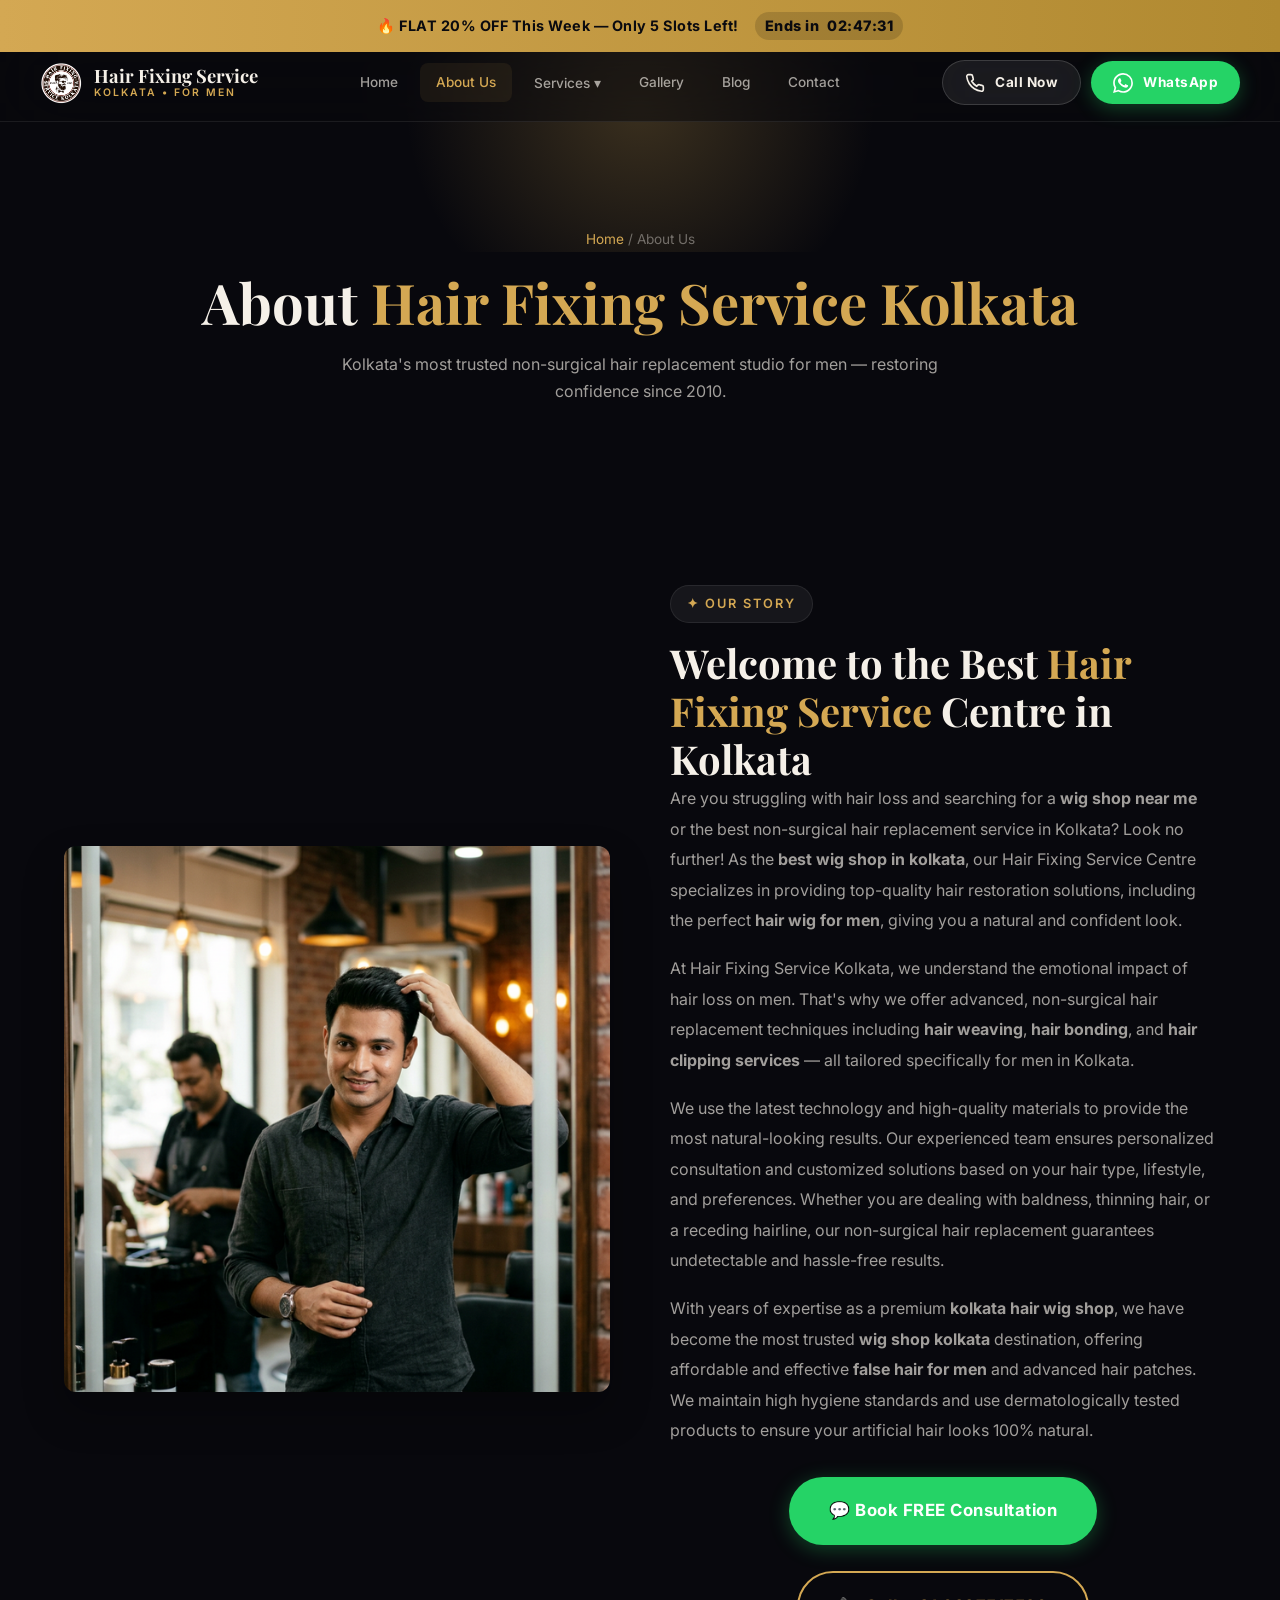
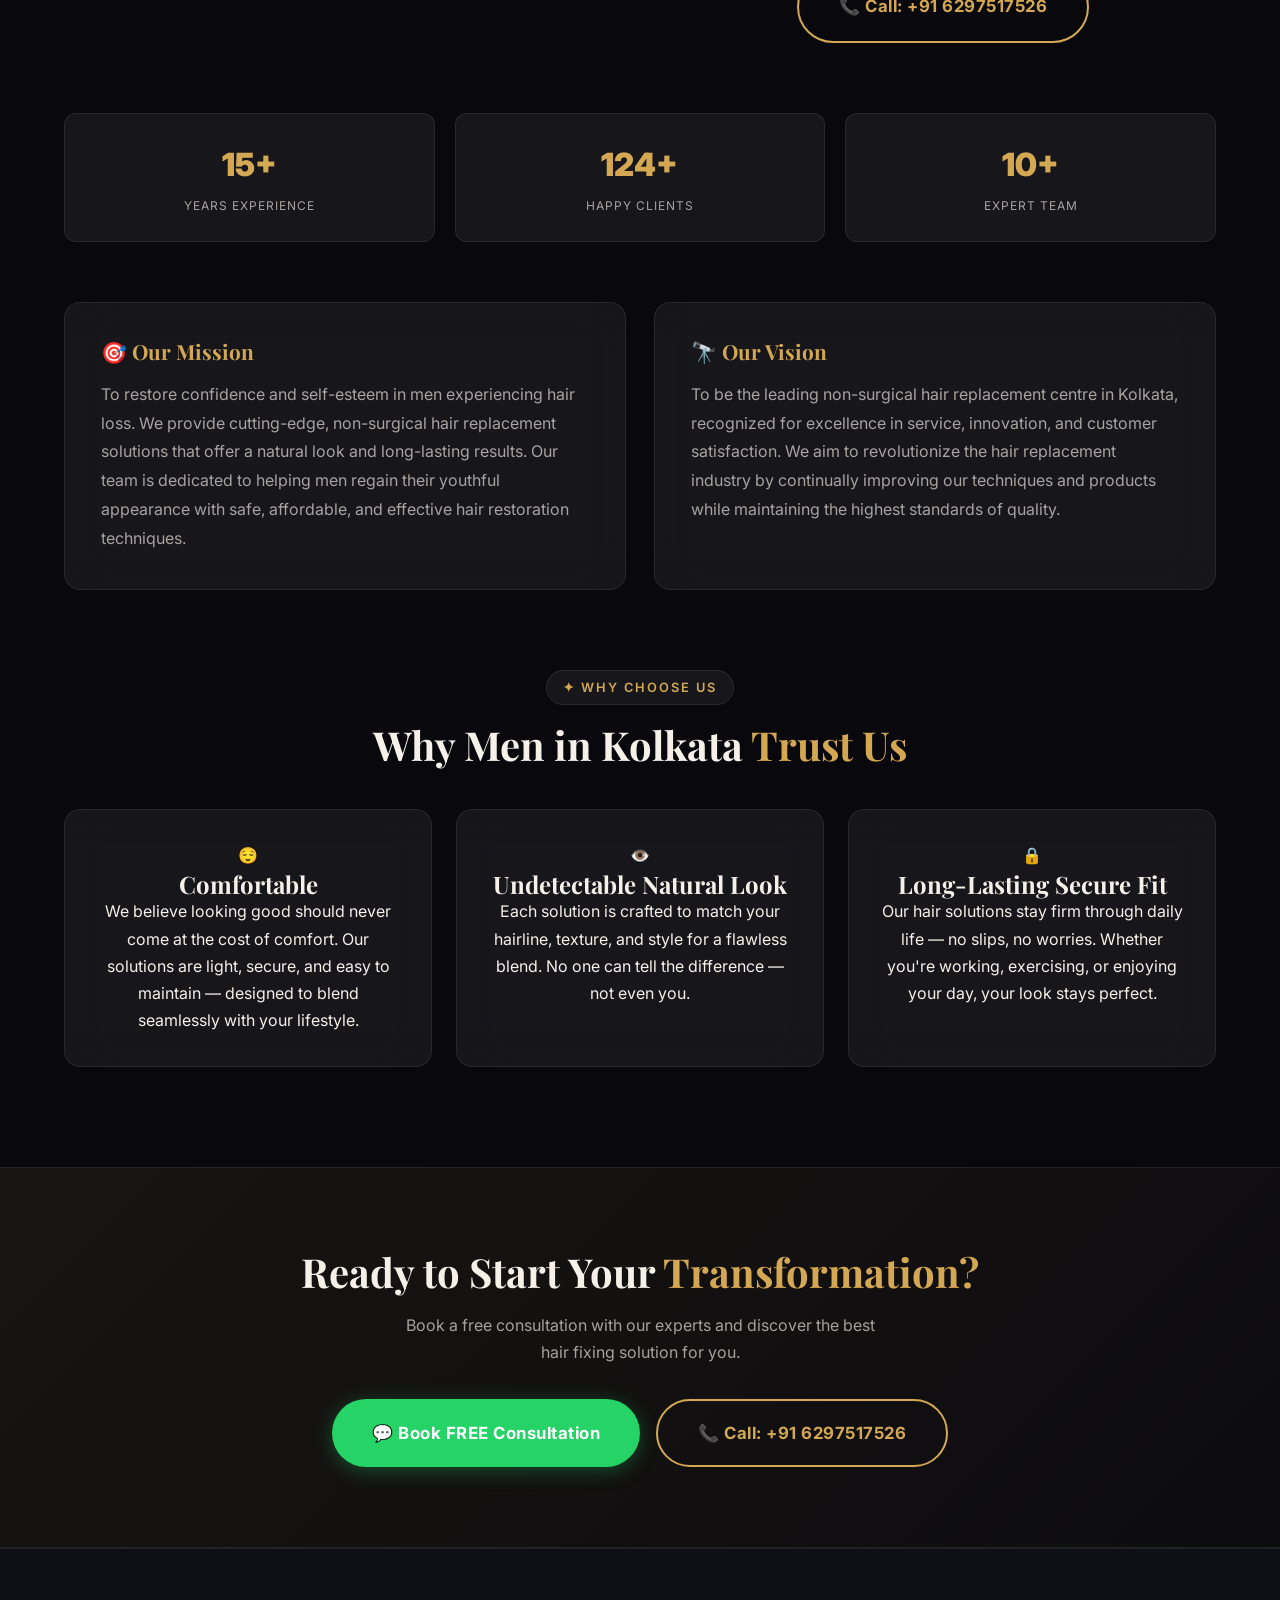
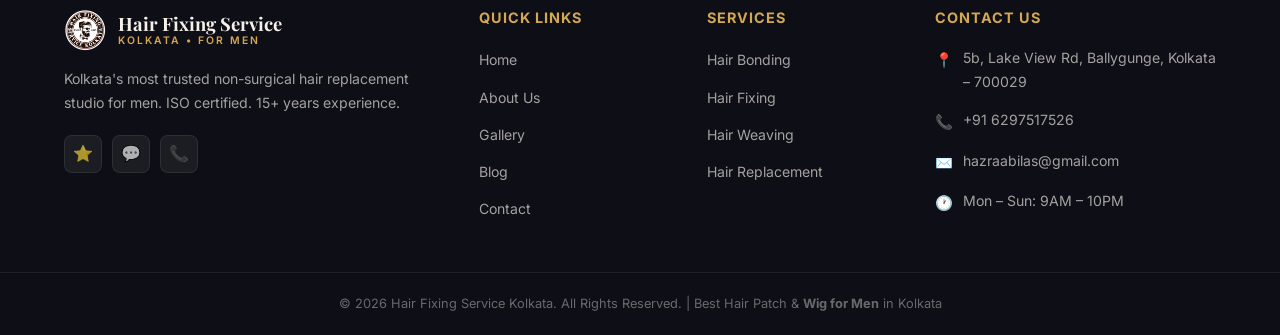
==== commit 1b358081: "update" ====
--- a/about.html
+++ b/about.html
@@ -76,6 +76,11 @@
     <section class="about-content">
         <div class="container">
             <div class="about-grid reveal">
+                <div class="about-image-wrapper">
+                    <img src="assets/images/about_hero.png"
+                        alt="Guaranteed Natural Look Hair Patch Transformation Kolkata"
+                        style="width: 100%; border-radius: 12px; height: 100%; object-fit: cover; box-shadow: 0 20px 40px rgba(0,0,0,0.3);">
+                </div>
                 <div class="about-text">
                     <span class="section-tag">✦ Our Story</span>
                     <h2>Welcome to the Best <span class="text-gold">Hair Fixing Service</span> Centre in Kolkata</h2>
@@ -97,42 +102,14 @@
                         most trusted <strong>wig shop kolkata</strong> destination, offering affordable and effective
                         <strong>false hair for men</strong> and advanced hair patches. We maintain high hygiene
                         standards and use dermatologically tested products to ensure your artificial hair looks 100%
-                        natural.</p>
-                </div>
-                <div>
-                    <div class="hero-form-card">
-                        <h3>Book <span class="text-gold">FREE</span> Consultation</h3>
-                        <p class="form-subtitle">Fill the form & get a callback in 5 minutes</p>
-                        <form class="lead-form">
-                            <div class="form-group">
-                                <label for="aboutName">Your Name</label>
-                                <input type="text" id="aboutName" name="name" placeholder="Enter your name" required>
-                            </div>
-                            <div class="form-group">
-                                <label for="aboutPhone">Phone Number</label>
-                                <input type="tel" id="aboutPhone" name="phone"
-                                    placeholder="Enter 10-digit mobile number" required>
-                            </div>
-                            <div class="form-group">
-                                <label for="aboutService">Select Service</label>
-                                <select id="aboutService" name="service">
-                                    <option value="General Enquiry">Select a service</option>
-                                    <option value="Hair Bonding">Hair Bonding</option>
-                                    <option value="Hair Fixing">Hair Fixing</option>
-                                    <option value="Hair Weaving">Hair Weaving</option>
-                                    <option value="Non-Surgical Hair Replacement">Non-Surgical Hair Replacement</option>
-                                </select>
-                            </div>
-                            <button type="submit" class="btn btn-primary btn-lg form-submit-btn">Book FREE Consultation
-                                →</button>
-                        </form>
-                        <div class="form-trust">
-                            <svg viewBox="0 0 24 24" fill="currentColor" width="14" height="14">
-                                <path
-                                    d="M12 1L3 5v6c0 5.55 3.84 10.74 9 12 5.16-1.26 9-6.45 9-12V5l-9-4zm-2 16l-4-4 1.41-1.41L10 14.17l6.59-6.59L18 9l-8 8z" />
-                            </svg>
-                            100% Free • No Spam • Instant WhatsApp Callback
-                        </div>
+                        natural.
+                    </p>
+                    <div class="cta-buttons" style="margin-top: 2rem;">
+                        <a href="https://wa.me/916297517526?text=Hi!%20I%20want%20to%20book%20a%20FREE%20consultation."
+                            class="btn btn-whatsapp btn-lg btn-pulse" target="_blank" style="margin-bottom: 10px;">💬
+                            Book FREE Consultation</a>
+                        <a href="tel:+916297517526" class="btn btn-outline btn-lg" style="margin-bottom: 10px;">📞 Call:
+                            +91 6297517526</a>
                     </div>
                 </div>
             </div>
@@ -260,8 +237,11 @@
                 </div>
             </div>
         </div>
-        <div class="footer-bottom">
-            <div class="container">© 2026 Hair Fixing Service Kolkata. All Rights Reserved.</div>
+                <div class="footer-bottom">
+            <div class="container">
+                © 2026 Hair Fixing Service Kolkata. All Rights Reserved. | Best Hair Patch & <strong>Wig for Men</strong> in Kolkata
+                
+            </div>
         </div>
     </footer>
 
--- a/css/styles.css
+++ b/css/styles.css
@@ -2708,16 +2708,18 @@
 
 .celebrity-banner-inner {
     display: grid;
-    grid-template-columns: 320px 1fr;
+    grid-template-columns: 550px 1fr;
     gap: 40px;
-    align-items: center;
+    align-items: stretch;
     position: relative;
     z-index: 2;
 }
 
 .celebrity-image-side {
     display: flex;
-    justify-content: center;
+    justify-content: flex-end;
+    align-items: stretch;
+    height: 100%;
 }
 
 .celebrity-image-wrapper {
@@ -2727,7 +2729,8 @@
     box-shadow: 0 12px 40px rgba(0, 0, 0, 0.4), 0 0 20px var(--gold-glow);
     border: 2px solid rgba(212, 168, 83, 0.2);
     transition: all var(--transition-slow);
-    max-width: 320px;
+    width: 100%;
+    height: 100%;
 }
 
 .celebrity-image-wrapper:hover {
@@ -2738,7 +2741,9 @@
 
 .celebrity-image-wrapper img {
     width: 100%;
-    height: auto;
+    height: 100%;
+    object-fit: cover;
+    object-position: center 20%;
     display: block;
     transition: transform var(--transition-slow);
 }
@@ -2856,11 +2861,17 @@
         grid-template-columns: 1fr;
         gap: 24px;
         text-align: center;
+        align-items: center;
     }
 
     .celebrity-image-wrapper {
-        max-width: 260px;
+        max-width: 360px;
+        height: auto;
         margin: 0 auto;
+    }
+
+    .celebrity-image-wrapper img {
+        height: auto;
     }
 
     .celebrity-content-side {
@@ -2890,6 +2901,15 @@
     padding: var(--section-padding);
     background: var(--bg-primary);
 }
+
+.branches .section-header {
+    text-align: center;
+    margin-bottom: 60px;
+    max-width: 800px;
+    margin-left: auto;
+    margin-right: auto;
+}
+
 
 .branches-grid {
     display: grid !important;
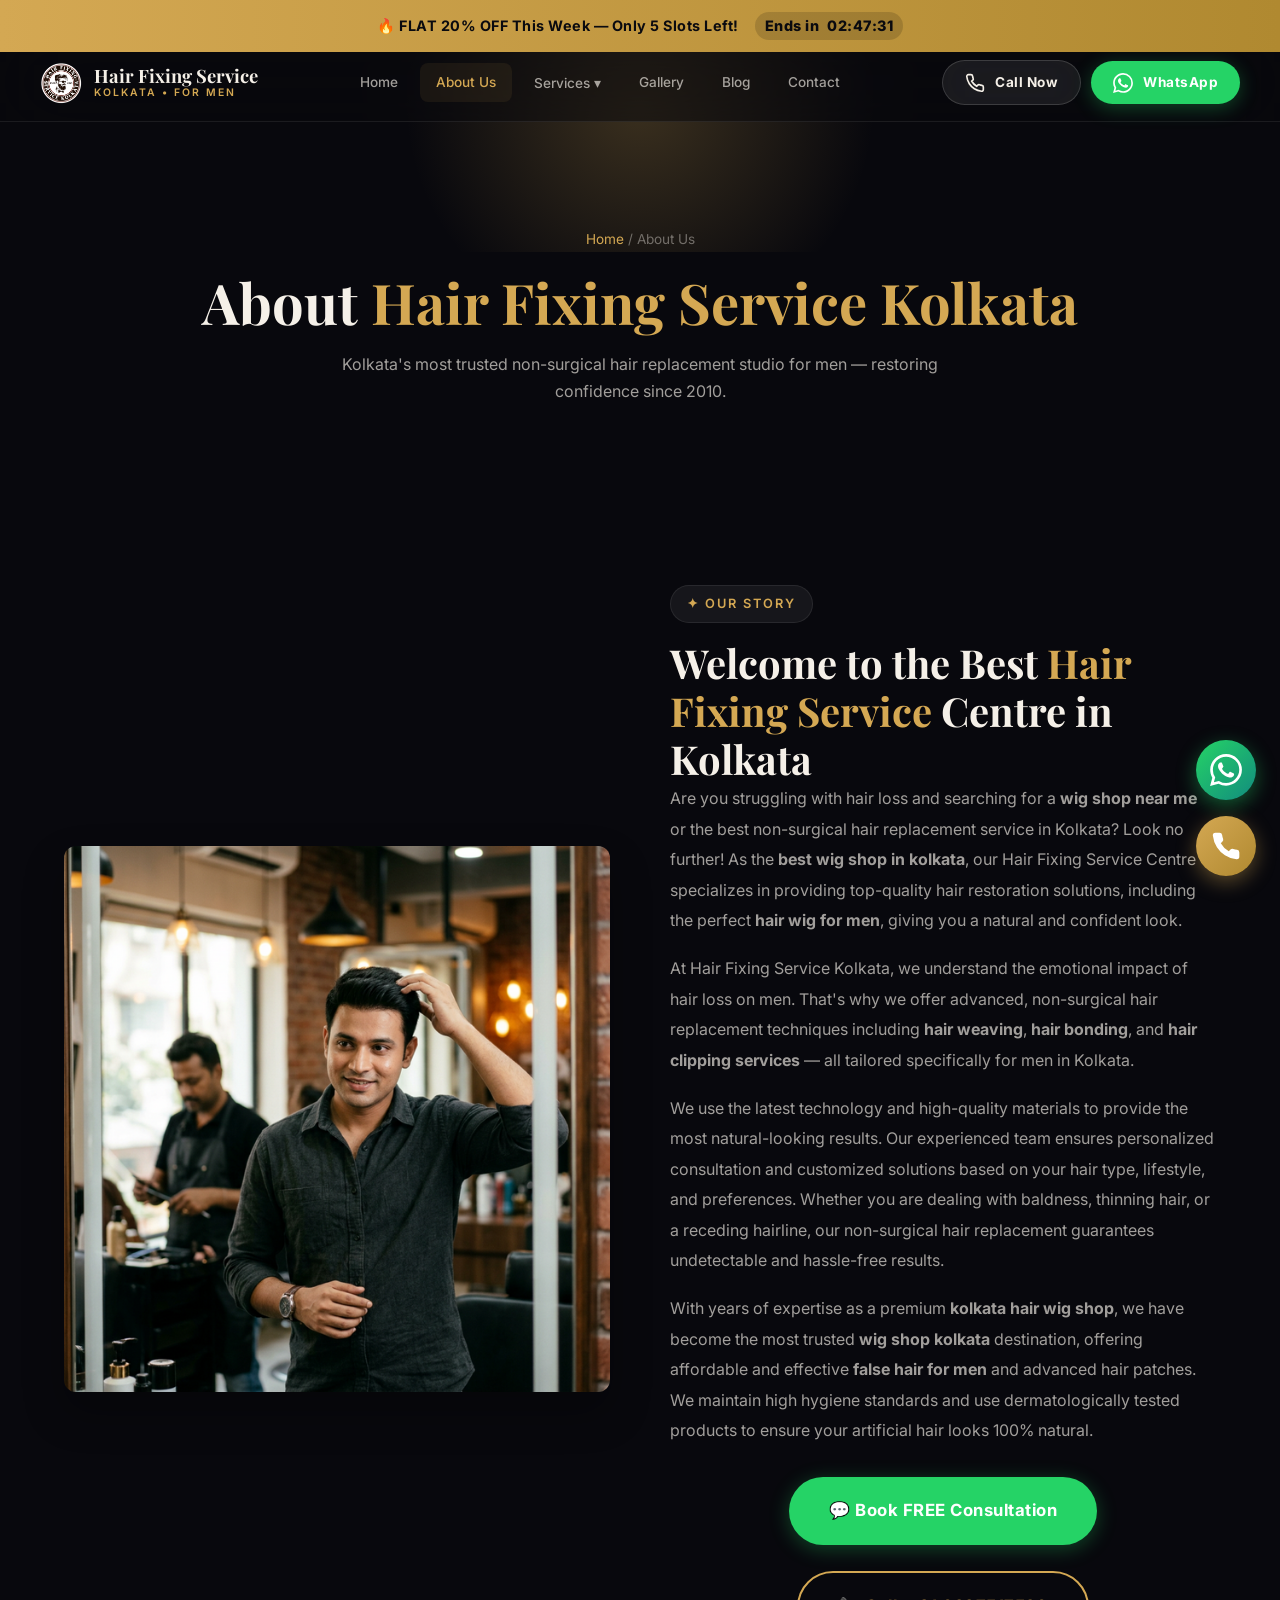
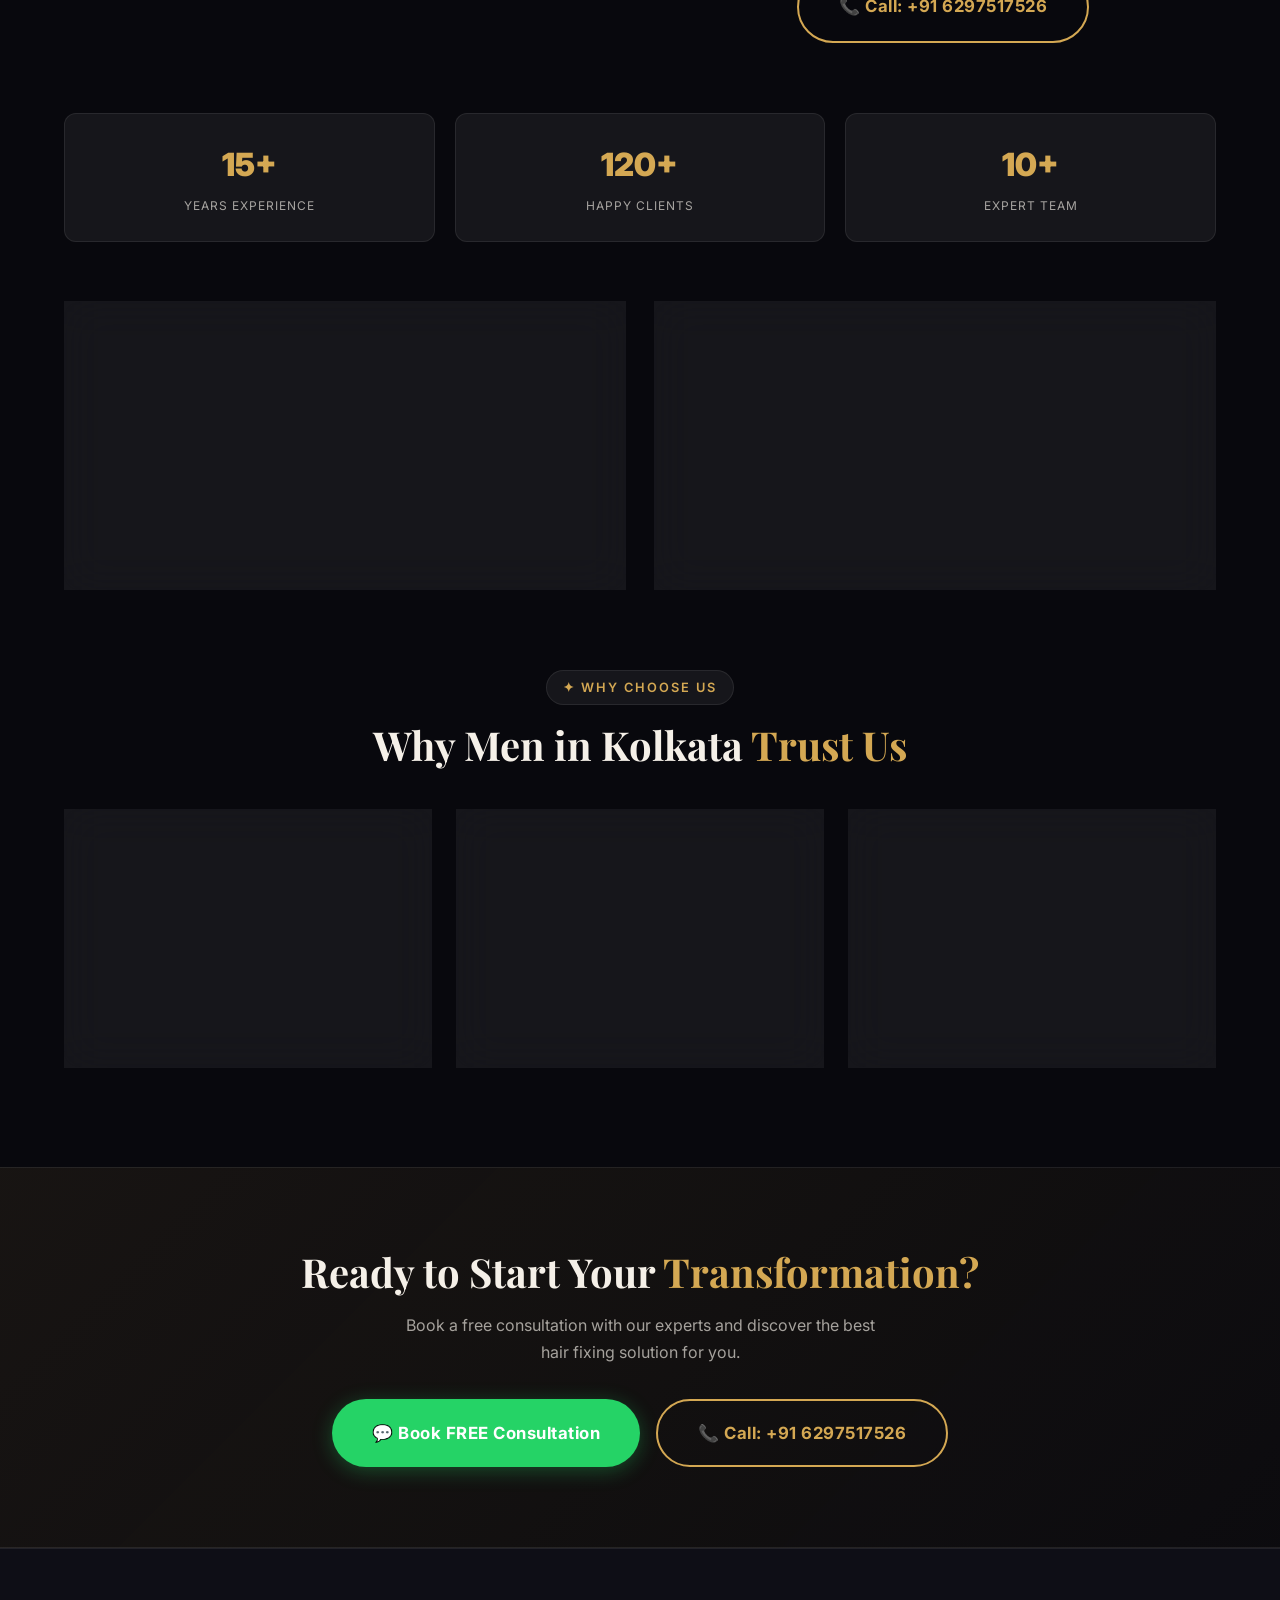
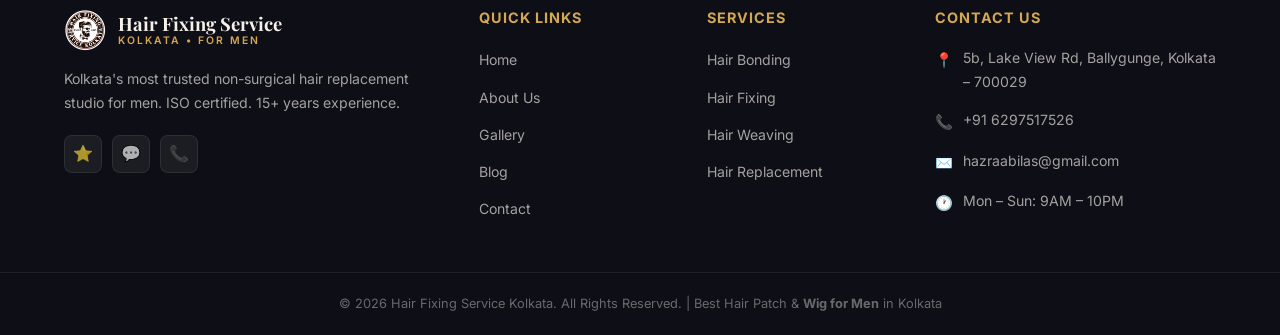
==== commit f52349f0: "added blog" ====
--- a/about.html
+++ b/about.html
@@ -11,6 +11,56 @@
     <title>About Us | Hair Fixing Service Kolkata | 15+ Years Trusted Experience</title>
     <link rel="icon" href="images/logo.png" sizes="32x32">
     <link rel="stylesheet" href="css/styles.css">
+
+    <meta name="author" content="Hair Fixing Service Kolkata">
+    
+    <!-- Open Graph -->
+    <meta property="og:title" content="About Us | Hair Fixing Service Kolkata | 15+ Years Trusted Experience">
+    <meta property="og:description" content="About Hair Fixing Service Kolkata — Kolkata's most trusted non-surgical hair replacement studio for men. 15+ years experience, 200+ happy clients, ISO certified. Learn about our mission, vision, and expert team.">
+    <meta property="og:type" content="website">
+    <meta property="og:url" content="https://hairfixingservicekolkata.com/about.html">
+    <meta property="og:image" content="https://hairfixingservicekolkata.com/images/logo.png">
+    
+    <!-- Twitter Card -->
+    <meta name="twitter:card" content="summary_large_image">
+    <meta name="twitter:title" content="About Us | Hair Fixing Service Kolkata | 15+ Years Trusted Experience">
+    <meta name="twitter:description" content="About Hair Fixing Service Kolkata — Kolkata's most trusted non-surgical hair replacement studio for men. 15+ years experience, 200+ happy clients, ISO certified. Learn about our mission, vision, and expert team.">
+    <meta name="twitter:image" content="https://hairfixingservicekolkata.com/images/logo.png">
+    <meta name="twitter:site" content="@hairfixingkolkata">
+
+
+    <!-- Schema Markup -->
+    <script type="application/ld+json">
+    {
+      "@context": "https://schema.org",
+      "@type": "LocalBusiness",
+      "name": "Hair Fixing Service Kolkata",
+      "description": "Best non-surgical hair replacement service in Kolkata for men. Hair patch, hair wig, hair bonding, hair weaving services.",
+      "url": "https://hairfixingservicekolkata.com",
+      "telephone": "+916297517526",
+      "email": "hazraabilas@gmail.com",
+      "address": {
+        "@type": "PostalAddress",
+        "streetAddress": "5b, Lake View Rd, Hemanta Mukherjee Sarani, Lake Terrace, Ballygunge",
+        "addressLocality": "Kolkata",
+        "addressRegion": "West Bengal",
+        "postalCode": "700029",
+        "addressCountry": "IN"
+      },
+      "geo": {
+        "@type": "GeoCoordinates",
+        "latitude": "22.5260",
+        "longitude": "88.3607"
+      },
+      "openingHours": "Mo-Su 09:00-22:00",
+      "priceRange": "₹5,999 - ₹40,000",
+      "image": "https://hairfixingservicekolkata.com/images/logo.png",
+      "sameAs": [
+        "https://g.page/r/CY317oGXOC3zEBM/"
+      ]
+    }
+    </script>
+
 </head>
 
 <body>
@@ -253,6 +303,20 @@
     </div>
 
     <script src="js/main.js"></script>
+
+    <!-- Floating Action Buttons -->
+    <div class="floating-actions">
+        <a href="https://wa.me/916297517526?text=Hi!%20I%20want%20to%20know%20about%20hair%20fixing%20services." class="float-btn float-whatsapp" target="_blank" aria-label="WhatsApp">
+            <svg viewBox="0 0 24 24">
+                <path d="M17.472 14.382c-.297-.149-1.758-.867-2.03-.967-.273-.099-.471-.148-.67.15-.197.297-.767.966-.94 1.164-.173.199-.347.223-.644.075-.297-.15-1.255-.463-2.39-1.475-.883-.788-1.48-1.761-1.653-2.059-.173-.297-.018-.458.13-.606.134-.133.298-.347.446-.52.149-.174.198-.298.298-.497.099-.198.05-.371-.025-.52-.075-.149-.669-1.612-.916-2.207-.242-.579-.487-.5-.669-.51-.173-.008-.371-.01-.57-.01-.198 0-.52.074-.792.372-.272.297-1.04 1.016-1.04 2.479 0 1.462 1.065 2.875 1.213 3.074.149.198 2.096 3.2 5.077 4.487.709.306 1.262.489 1.694.625.712.227 1.36.195 1.871.118.571-.085 1.758-.719 2.006-1.413.248-.694.248-1.289.173-1.413-.074-.124-.272-.198-.57-.347m-5.421 7.403h-.004a9.87 9.87 0 01-5.031-1.378l-.361-.214-3.741.982.998-3.648-.235-.374a9.86 9.86 0 01-1.51-5.26c.001-5.45 4.436-9.884 9.888-9.884 2.64 0 5.122 1.03 6.988 2.898a9.825 9.825 0 012.893 6.994c-.003 5.45-4.437 9.884-9.885 9.884m8.413-18.297A11.815 11.815 0 0012.05 0C5.495 0 .16 5.335.157 11.892c0 2.096.547 4.142 1.588 5.945L.057 24l6.305-1.654a11.882 11.882 0 005.683 1.448h.005c6.554 0 11.89-5.335 11.893-11.893a11.821 11.821 0 00-3.48-8.413z"/>
+            </svg>
+        </a>
+        <a href="tel:+916297517526" class="float-btn float-call" aria-label="Call Now">
+            <svg viewBox="0 0 24 24">
+                <path d="M22 16.92v3a2 2 0 01-2.18 2 19.79 19.79 0 01-8.63-3.07 19.5 19.5 0 01-6-6 19.79 19.79 0 01-3.07-8.67A2 2 0 014.11 2h3a2 2 0 012 1.72c.127.96.361 1.903.7 2.81a2 2 0 01-.45 2.11L8.09 9.91a16 16 0 006 6l1.27-1.27a2 2 0 012.11-.45c.907.339 1.85.573 2.81.7A2 2 0 0122 16.92z"/>
+            </svg>
+        </a>
+    </div>
 </body>
 
 </html>
--- a/css/styles.css
+++ b/css/styles.css
@@ -347,6 +347,10 @@
     top: 44px;
 }
 
+.header.scrolled.has-banner {
+    top: 0;
+}
+
 .header-inner {
     display: flex;
     align-items: center;
@@ -708,14 +712,14 @@
     display: flex;
     gap: 14px;
     margin-bottom: 36px;
-    flex-wrap: wrap;
+    flex-wrap: nowrap;
 }
 
 .hero-btn-whatsapp,
 .hero-btn-call {
     flex: 1;
-    min-width: 160px;
-    padding: 16px 24px;
+    min-width: auto;
+    padding: 12px 14px;
     border-radius: var(--radius-md);
     font-size: 1rem;
     font-weight: 700;
@@ -1045,6 +1049,42 @@
     font-size: 0.75rem;
     color: var(--text-secondary);
     display: block;
+}
+
+@media (max-width: 768px) {
+    .trust-bar .container {
+        display: grid;
+        grid-template-columns: 1fr 1fr;
+        gap: 16px;
+        padding: 0 16px;
+    }
+
+    .trust-item {
+        padding: 12px 14px;
+        gap: 10px;
+        flex-direction: column;
+        text-align: center;
+        border-radius: var(--radius-lg);
+    }
+
+    .trust-item .trust-icon {
+        width: 44px;
+        height: 44px;
+        font-size: 1.2rem;
+    }
+}
+
+@media (max-width: 480px) {
+    .trust-bar .container {
+        grid-template-columns: 1fr;
+    }
+
+    .trust-item {
+        flex-direction: row;
+        text-align: left;
+        padding: 16px 20px;
+        border-radius: var(--radius-full);
+    }
 }
 
 /* ══════════════════════════════
@@ -3069,7 +3109,7 @@
 /* Branches Responsive */
 @media (max-width: 900px) {
     .branches-grid {
-        grid-template-columns: 1fr;
+        grid-template-columns: 1fr !important;
         max-width: 500px;
         margin-left: auto;
         margin-right: auto;
@@ -3078,7 +3118,78 @@
 
 @media (min-width: 601px) and (max-width: 900px) {
     .branches-grid {
-        grid-template-columns: repeat(2, 1fr);
+        grid-template-columns: repeat(2, 1fr) !important;
         max-width: 100%;
     }
+}
+
+/* ── Floating Action Buttons ── */
+.floating-actions {
+    position: fixed;
+    bottom: 24px;
+    right: 24px;
+    display: flex;
+    flex-direction: column;
+    gap: 16px;
+    z-index: 1050;
+}
+
+.float-btn {
+    width: 60px;
+    height: 60px;
+    border-radius: 50%;
+    display: flex;
+    align-items: center;
+    justify-content: center;
+    color: #fff !important;
+    text-decoration: none;
+    box-shadow: 0 4px 20px rgba(0, 0, 0, 0.3);
+    transition: transform 0.3s ease, box-shadow 0.3s ease;
+}
+
+.float-btn svg {
+    width: 32px;
+    height: 32px;
+    fill: currentColor;
+    color: #fff;
+}
+
+.float-btn:hover {
+    transform: translateY(-4px) scale(1.05);
+}
+
+.float-whatsapp {
+    background: linear-gradient(135deg, #25D366, #128C7E);
+    box-shadow: 0 6px 20px rgba(37, 211, 102, 0.4);
+}
+
+.float-whatsapp:hover {
+    box-shadow: 0 8px 25px rgba(37, 211, 102, 0.6);
+}
+
+.float-call {
+    background: linear-gradient(135deg, var(--gold-primary), var(--gold-dark));
+    box-shadow: 0 6px 20px rgba(212, 168, 83, 0.4);
+}
+
+.float-call:hover {
+    box-shadow: 0 8px 25px rgba(212, 168, 83, 0.6);
+}
+
+@media (max-width: 768px) {
+    .floating-actions {
+        bottom: 16px;
+        right: 16px;
+        gap: 12px;
+    }
+
+    .float-btn {
+        width: 50px;
+        height: 50px;
+    }
+
+    .float-btn svg {
+        width: 24px;
+        height: 24px;
+    }
 }
